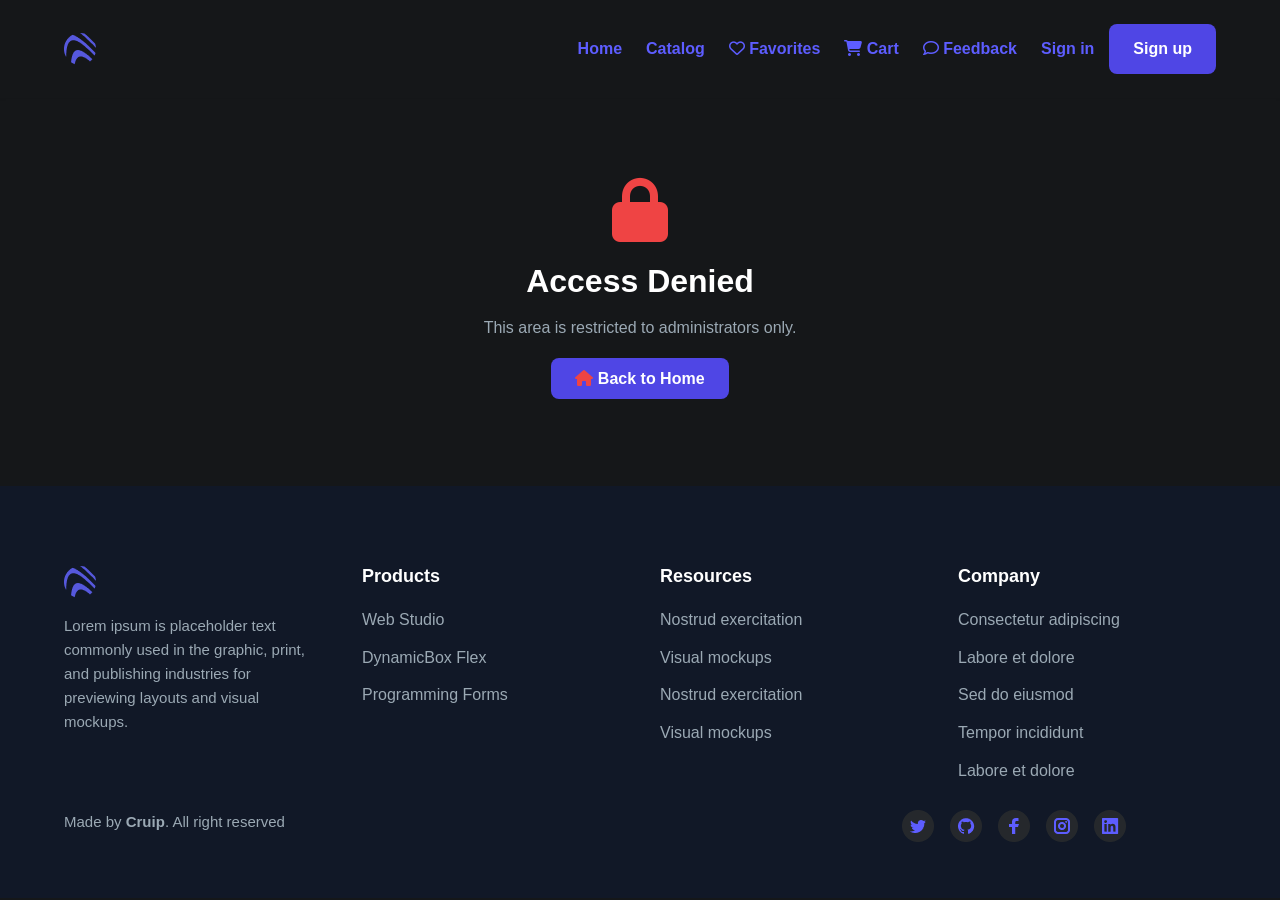
==== pages/admin.html @ a9281e88 "feat: add auth" ====
<!DOCTYPE html>
<html lang="en">
<head>
  <meta charset="UTF-8" />
  <meta name="viewport" content="width=device-width, initial-scale=1.0"/>
  <title>Admin Panel - ServiceHub</title>
  <link rel="stylesheet" href="../styles/global.css">
  <link rel="stylesheet" href="../styles/header.css">
  <link rel="stylesheet" href="../styles/footer.css">
  <link rel="stylesheet" href="../styles/admin.css">
  <link rel="stylesheet" href="https://cdnjs.cloudflare.com/ajax/libs/font-awesome/6.4.0/css/all.min.css">
</head>
<body>
  <header class="header">
    <div class="container header-container">
      <a href="./home.html" class="logo">
        <img src="../assets/Logo.png" alt="ServiceHub Logo">
      </a>
      <nav class="nav">
        <a href="./home.html" class="nav-link">Home</a>
        <a href="./catalog.html" class="nav-link">Catalog</a>
        <a href="./favorites.html" class="nav-link">
          <i class="far fa-heart"></i> Favorites
          <span id="favoritesCount" class="badge">0</span>
        </a>
        <a href="./cart.html" class="nav-link">
          <i class="fas fa-shopping-cart"></i> Cart
          <span id="cartCount" class="badge">0</span>
        </a>
        <a href="./feedback.html" class="nav-link">
          <i class="far fa-comment"></i> Feedback
        </a>
        <div class="auth-buttons" id="authButtons">
        </div>
      </nav>
    </div>
  </header>

  <main class="container">
    <div id="adminAccessDenied" class="access-denied" style="display: none;">
      <i class="fas fa-lock fa-4x"></i>
      <h2>Access Denied</h2>
      <p>This area is restricted to administrators only.</p>
      <a href="./home.html" class="btn btn-primary">
        <i class="fas fa-home"></i> Back to Home
      </a>
    </div>

    <div id="adminPanel" style="display: none;">
      <section class="admin-section">
        <div class="admin-header">
          <h1><i class="fas fa-cogs"></i> Admin Dashboard</h1>
          <p class="subtitle">Manage services, feedback, and orders</p>
          <div class="admin-stats">
            <div class="stat-card">
              <div class="stat-icon total-services">
                <i class="fas fa-box"></i>
              </div>
              <div class="stat-info">
                <span class="stat-value" id="totalServices">0</span>
                <span class="stat-label">Total Services</span>
              </div>
            </div>
            <div class="stat-card">
              <div class="stat-icon total-orders">
                <i class="fas fa-shopping-cart"></i>
              </div>
              <div class="stat-info">
                <span class="stat-value" id="totalOrders">0</span>
                <span class="stat-label">Total Orders</span>
              </div>
            </div>
            <div class="stat-card">
              <div class="stat-icon total-feedback">
                <i class="fas fa-comments"></i>
              </div>
              <div class="stat-info">
                <span class="stat-value" id="totalFeedback">0</span>
                <span class="stat-label">Total Reviews</span>
              </div>
            </div>
            <div class="stat-card">
              <div class="stat-icon total-users">
                <i class="fas fa-users"></i>
              </div>
              <div class="stat-info">
                <span class="stat-value" id="totalUsers">0</span>
                <span class="stat-label">Total Users</span>
              </div>
            </div>
          </div>
        </div>

        <div class="admin-tabs">
          <button class="tab-btn active" data-tab="services">
            <i class="fas fa-box"></i> Services
          </button>
          <button class="tab-btn" data-tab="feedback">
            <i class="fas fa-comments"></i> Feedback
          </button>
          <button class="tab-btn" data-tab="orders">
            <i class="fas fa-shopping-cart"></i> Orders
          </button>
          <button class="tab-btn" data-tab="users">
            <i class="fas fa-users"></i> Users
          </button>
        </div>

        <div class="tab-content active" id="servicesTab">
          <div class="tab-header">
            <h2><i class="fas fa-box"></i> Services Management</h2>
            <button class="btn btn-primary" id="addServiceBtn">
              <i class="fas fa-plus"></i> Add New Service
            </button>
          </div>

          <div class="services-controls">
            <div class="search-container">
              <i class="fas fa-search search-icon"></i>
              <input 
                type="text" 
                id="searchServices" 
                class="search-input" 
                placeholder="Search services..."
              >
            </div>
          </div>

          <div class="services-list" id="servicesList">
            <div class="loading-spinner">
              <i class="fas fa-spinner fa-spin"></i>
              <p>Loading services...</p>
            </div>
          </div>
        </div>

        <div class="tab-content" id="feedbackTab">
          <div class="tab-header">
            <h2><i class="fas fa-comments"></i> Feedback Management</h2>
            <div class="feedback-filters">
              <select id="filterFeedbackService" class="filter-select">
                <option value="all">All Services</option>
              </select>
              <select id="filterFeedbackRating" class="filter-select">
                <option value="all">All Ratings</option>
                <option value="5">5 Stars</option>
                <option value="4">4 Stars</option>
                <option value="3">3 Stars</option>
                <option value="2">2 Stars</option>
                <option value="1">1 Star</option>
              </select>
            </div>
          </div>

          <div class="feedback-list-admin" id="feedbackListAdmin">
            <div class="loading-spinner">
              <i class="fas fa-spinner fa-spin"></i>
              <p>Loading feedback...</p>
            </div>
          </div>
        </div>

        <div class="tab-content" id="ordersTab">
          <div class="tab-header">
            <h2><i class="fas fa-shopping-cart"></i> Orders Management</h2>
            <div class="orders-filters">
              <select id="filterOrderStatus" class="filter-select">
                <option value="all">All Statuses</option>
                <option value="pending">Pending</option>
                <option value="processing">Processing</option>
                <option value="completed">Completed</option>
                <option value="cancelled">Cancelled</option>
              </select>
              <input 
                type="date" 
                id="filterOrderDate" 
                class="filter-select"
                placeholder="Filter by date"
              >
            </div>
          </div>

          <div class="orders-list" id="ordersList">
            <div class="loading-spinner">
              <i class="fas fa-spinner fa-spin"></i>
              <p>Loading orders...</p>
            </div>
          </div>
        </div>

        <div class="tab-content" id="usersTab">
          <div class="tab-header">
            <h2><i class="fas fa-users"></i> Users Management</h2>
            <div class="users-filters">
              <select id="filterUserRole" class="filter-select">
                <option value="all">All Roles</option>
                <option value="admin">Administrators</option>
                <option value="user">Regular Users</option>
              </select>
            </div>
          </div>

          <div class="users-list" id="usersList">
            <div class="loading-spinner">
              <i class="fas fa-spinner fa-spin"></i>
              <p>Loading users...</p>
            </div>
          </div>
        </div>
      </section>

      <div id="serviceModal" class="modal">
        <div class="modal-content">
          <div class="modal-header">
            <h2 id="modalTitle">
              <i class="fas fa-box"></i> Add New Service
            </h2>
            <button class="close-modal">&times;</button>
          </div>
          <div class="modal-body">
            <form id="serviceForm" class="service-form">
              <input type="hidden" id="serviceId">
              
              <div class="form-row">
                <div class="form-group">
                  <label for="serviceName">
                    <i class="fas fa-tag"></i> Service Name
                    <span class="required">*</span>
                  </label>
                  <input 
                    type="text" 
                    id="serviceName" 
                    name="serviceName" 
                    placeholder="Web Design"
                    required
                  >
                  <div class="error-message" id="serviceNameError"></div>
                </div>

                <div class="form-group">
                  <label for="serviceCategory">
                    <i class="fas fa-folder"></i> Category
                    <span class="required">*</span>
                  </label>
                  <select id="serviceCategory" name="serviceCategory" required>
                    <option value="">Select category</option>
                    <option value="design">Design</option>
                    <option value="development">Development</option>
                    <option value="marketing">Marketing</option>
                    <option value="consulting">Consulting</option>
                    <option value="analytics">Analytics</option>
                    <option value="support">Support</option>
                    <option value="security">Security</option>
                    <option value="cloud">Cloud</option>
                    <option value="ai">AI</option>
                  </select>
                  <div class="error-message" id="serviceCategoryError"></div>
                </div>
              </div>

              <div class="form-row">
                <div class="form-group">
                  <label for="servicePrice">
                    <i class="fas fa-dollar-sign"></i> Price ($)
                    <span class="required">*</span>
                  </label>
                  <input 
                    type="number" 
                    id="servicePrice" 
                    name="servicePrice" 
                    placeholder="299"
                    min="0"
                    step="1"
                    required
                  >
                  <div class="error-message" id="servicePriceError"></div>
                </div>

                <div class="form-group">
                  <label for="serviceRating">
                    <i class="fas fa-star"></i> Rating (1-5)
                    <span class="required">*</span>
                  </label>
                  <input 
                    type="number" 
                    id="serviceRating" 
                    name="serviceRating" 
                    placeholder="4.7"
                    min="0"
                    max="5"
                    step="0.1"
                    required
                  >
                  <div class="error-message" id="serviceRatingError"></div>
                </div>
              </div>

              <div class="form-group">
                <label for="serviceDescription">
                  <i class="fas fa-align-left"></i> Description
                  <span class="required">*</span>
                </label>
                <textarea 
                  id="serviceDescription" 
                  name="serviceDescription" 
                  rows="4" 
                  placeholder="Describe the service..."
                  required
                ></textarea>
                <div class="error-message" id="serviceDescriptionError"></div>
                <div class="char-counter">
                  <span id="descriptionCounter">0</span>/500 characters
                </div>
              </div>

              <div class="form-group">
                <label for="serviceImage">
                  <i class="fas fa-image"></i> Image URL
                  <span class="required">*</span>
                </label>
                <input 
                  type="url" 
                  id="serviceImage" 
                  name="serviceImage" 
                  placeholder="../assets/solution1.png"
                  required
                >
                <div class="error-message" id="serviceImageError"></div>
                <div class="hint">
                  <i class="fas fa-info-circle"></i> Use relative path or full URL
                </div>
              </div>

              <div class="form-actions">
                <button type="submit" id="saveService" class="btn btn-primary">
                  <i class="fas fa-save"></i> Save Service
                </button>
                <button type="button" class="btn btn-secondary" id="cancelService">
                  <i class="fas fa-times"></i> Cancel
                </button>
              </div>
            </form>
          </div>
        </div>
      </div>
    </div>
  </main>

  <footer class="footer">
    <div class="container">
      <div class="footer-grid">
        <div class="footer-col">
          <div class="logo">
            <img src="../assets/Logo.png" alt="Logo" />
          </div>
          <p>Lorem ipsum is placeholder text commonly used in the graphic, print, and publishing industries for previewing layouts and visual mockups.</p>
        </div>
        <div class="footer-col">
          <h4>Products</h4>
          <ul>
            <li><a href="#">Web Studio</a></li>
            <li><a href="#">DynamicBox Flex</a></li>
            <li><a href="#">Programming Forms</a></li>
          </ul>
        </div>
        <div class="footer-col">
          <h4>Resources</h4>
          <ul>
            <li><a href="#">Nostrud exercitation</a></li>
            <li><a href="#">Visual mockups</a></li>
            <li><a href="#">Nostrud exercitation</a></li>
            <li><a href="#">Visual mockups</a></li>
          </ul>
        </div>
        <div class="footer-col">
          <h4>Company</h4>
          <ul>
            <li><a href="#">Consectetur adipiscing</a></li>
            <li><a href="#">Labore et dolore</a></li>
            <li><a href="#">Sed do eiusmod</a></li>
            <li><a href="#">Tempor incididunt</a></li>
            <li><a href="#">Labore et dolore</a></li>
          </ul>
        </div>
      </div>
    </div>
    <div class="container footer-bottom">
        <div class="footer-bottom-left">
            <p class="copyright">Made by <strong>Cruip</strong>. All right reserved</p>
        </div>
        <div class="footer-bottom-right">
          <ul>
            <li><a href="#"><img src="../assets/twitter.png" alt="twitter" /></a></li>
            <li><a href="#"><img src="../assets/git.png" alt="git" /></a></li>
            <li><a href="#"><img src="../assets/facebook.png" alt="facebook" /></a></li>
            <li><a href="#"><img src="../assets/inst.png" alt="inst" /></a></li>
            <li><a href="#"><img src="../assets/in.png" alt="in" /></a></li>
          </ul>
        </div>
    </div>
  </footer>

  <div id="notificationContainer" class="notification-container"></div>

  <script src="../scripts/auth.js"></script>
  <script src="../scripts/admin.js"></script>
  <script src="../scripts/globalCounters.js"></script>
</body>
</html>
---- styles/global.css ----
* {
  margin: 0;
  padding: 0;
  box-sizing: border-box;
}

:root {
  --color-primary: #4f46e5;
  --color-primary-light: #818cf8;
  --color-secondary: #f9fafb;
  --color-dark: #111827;
  --color-gray: #6b7280;
  --color-light: #f3f4f6;
  --color-white: #ffffff;
  --color-151719: #151719;
  --color-5D5DFF: #5D5DFF;
  --color-9BA9B4: #9BA9B4;
  --color-25282C: #25282C;
  --color-D9E3EA: #D9E3EA;
  --shadow: 0 4px 6px -1px rgba(0, 0, 0, 0.1), 0 2px 4px -1px rgba(0, 0, 0, 0.06);
  --radius: 8px;
}

body {
  font-family: 'Inter', -apple-system, BlinkMacSystemFont, 'Segoe UI', Roboto, Oxygen, sans-serif;
  line-height: 1.6;
  color: var(--color-dark);
  background-color: var(--color-151719);
}

.container {
  width: 100%;
  max-width: 1200px;
  margin: 0 auto;
  padding: 0 24px;
}

h1, h2, h3, h4 {
  font-weight: 700;
  line-height: 1.2;
}

h1 {
  font-size: 2.5rem;
}

h2 {
  font-size: 2rem;
}

h3 {
  font-size: 1.25rem;
}

p {
  margin: 0 0 16px;
  color: var(--color-9BA9B4);
}

a {
  text-decoration: none;
  color: inherit;
}

ul {
  list-style: none;
}

img {
  max-width: 100%;
  height: auto;
  display: block;
}

.btn {
  padding: 12px 24px;
  border-radius: var(--radius);
  font-weight: 600;
  cursor: pointer;
  transition: all 0.2s ease;
  border: none;
  font-size: 1rem;
}

.btn-primary {
  background-color: var(--color-primary);
  color: var(--color-white);
}

.btn-primary:hover {
  background-color: #4338ca;
}

.btn-secondary {
  background-color: transparent;
  color: var(--color-primary);
  border: 2px solid var(--color-primary);
}

.btn-secondary:hover {
  background-color: var(--color-primary-light);
  color: var(--color-white);
}

.btn-white {
  background-color: var(--color-white);
  color: var(--color-primary);
  border: 2px solid var(--color-white);
}

.btn-white:hover {
  background-color: var(--color-light);
}

.tag {
  display: inline-block;
  background-color: var(--color-light);
  color: var(--color-primary);
  padding: 4px 12px;
  border-radius: 20px;
  font-size: 0.875rem;
  font-weight: 600;
  margin-bottom: 16px;
}

.subtitle {
  max-width: 600px;
  margin: 0 auto 40px;
  text-align: center;
}

.text-center {
  text-align: center;
}

.flex {
  display: flex;
  align-items: center;
  gap: 16px;
}

@media (max-width: 768px) {
  .container {
    padding: 0 16px;
  }

  h1 {
    font-size: 1.75rem;
  }

  h2 {
    font-size: 1.5rem;
  }

  h3 {
    font-size: 1.125rem;
  }

  .subtitle {
    max-width: 100%;
    padding: 0 10px;
  }

  .text-center-sm {
    text-align: center;
  }
}
---- styles/header.css ----
.header {
  padding: 24px 0;
  position: sticky;
  top: 0;
  z-index: 100;
  box-shadow: 0 1px 3px rgba(0, 0, 0, 0.05);
}

.header-container {
  display: flex;
  justify-content: space-between;
  align-items: center;
}

.logo img {
  height: 32px;
}

.nav {
  display: flex;
  align-items: center;
  gap: 24px;
}

.nav-link {
  font-weight: 600;
  color: var(--color-5D5DFF);
  transition: color 0.2s;
}

.nav-link:hover {
  color: var(--color-primary);
}

.auth-buttons {
  display: flex;
  align-items: center;
  gap: 15px;
}

.user-menu {
  position: relative;
  display: flex;
  align-items: center;
  gap: 10px;
}

.user-greeting {
  color: var(--color-D9E3EA);
  font-weight: 500;
  cursor: pointer;
  padding: 8px 12px;
  border-radius: var(--radius);
  transition: background 0.3s ease;
}

.user-greeting:hover {
  background: rgba(255, 255, 255, 0.1);
}

.user-dropdown {
  position: absolute;
  top: 100%;
  right: 0;
  background: var(--color-25282C);
  border: 1px solid rgba(255, 255, 255, 0.1);
  border-radius: var(--radius);
  box-shadow: var(--shadow);
  min-width: 200px;
  display: none;
  z-index: 1000;
  margin-top: 10px;
}

.user-menu:hover .user-dropdown {
  display: block;
  animation: fadeIn 0.2s ease;
}

@keyframes fadeIn {
  from {
    opacity: 0;
    transform: translateY(-10px);
  }
  to {
    opacity: 1;
    transform: translateY(0);
  }
}

.dropdown-item {
  display: flex;
  align-items: center;
  gap: 10px;
  padding: 12px 16px;
  color: var(--color-D9E3EA);
  text-decoration: none;
  transition: all 0.3s ease;
  border: none;
  background: none;
  width: 100%;
  text-align: left;
  cursor: pointer;
  font-family: inherit;
  font-size: 0.95rem;
}

.dropdown-item:hover {
  background: rgba(93, 93, 255, 0.1);
  color: var(--color-white);
}

.dropdown-item i {
  width: 20px;
  text-align: center;
}

.dropdown-item.logout-btn:hover {
  background: rgba(239, 68, 68, 0.1);
  color: #ef4444;
}

.auth-buttons {
  display: flex;
  align-items: center;
  gap: 15px;
}

.user-menu {
  position: relative;
}

.user-greeting {
  display: flex;
  align-items: center;
  gap: 8px;
  background: none;
  border: none;
  color: var(--color-D9E3EA);
  font-weight: 500;
  cursor: pointer;
  padding: 8px 12px;
  border-radius: var(--radius);
  transition: background 0.3s ease;
  font-family: inherit;
  font-size: 1rem;
}

.user-greeting:hover {
  background: rgba(255, 255, 255, 0.1);
}

.user-greeting i.fa-caret-down {
  font-size: 0.9rem;
  margin-left: 4px;
}

.user-dropdown {
  position: absolute;
  top: 100%;
  right: 0;
  background: var(--color-25282C);
  border: 1px solid rgba(255, 255, 255, 0.1);
  border-radius: var(--radius);
  box-shadow: var(--shadow);
  min-width: 200px;
  display: none;
  z-index: 1000;
  margin-top: 5px;
  animation: fadeIn 0.2s ease;
}

.user-dropdown.show {
  display: block;
}

@keyframes fadeIn {
  from {
    opacity: 0;
    transform: translateY(-10px);
  }
  to {
    opacity: 1;
    transform: translateY(0);
  }
}

.dropdown-item {
  display: flex;
  align-items: center;
  gap: 10px;
  padding: 12px 16px;
  color: var(--color-D9E3EA);
  text-decoration: none;
  transition: all 0.3s ease;
  border: none;
  background: none;
  width: 100%;
  text-align: left;
  cursor: pointer;
  font-family: inherit;
  font-size: 0.95rem;
  border-bottom: 1px solid rgba(255, 255, 255, 0.05);
}

.dropdown-item:last-child {
  border-bottom: none;
}

.dropdown-item:hover {
  background: rgba(93, 93, 255, 0.1);
  color: var(--color-white);
}

.dropdown-item i {
  width: 20px;
  text-align: center;
}

.dropdown-item.logout-btn:hover {
  background: rgba(239, 68, 68, 0.1);
  color: #ef4444;
}
---- styles/footer.css ----
.footer {
  padding: 80px 0 40px;
  background-color: var(--color-dark);
  color: var(--color-gray);
}

.footer-grid {
  display: grid;
  grid-template-columns: repeat(auto-fit, minmax(180px, 1fr));
  gap: 40px;
  justify-content: space-between;
}

.footer .logo {
  color: var(--color-white);
  margin-bottom: 16px;
}

.footer p,
.footer .copyright {
  color: var(--color-9BA9B4);
  margin-bottom: 24px;
  font-size: 0.9375rem;
}

.footer h4 {
  color: var(--color-white);
  margin-bottom: 20px;
  font-size: 1.125rem;
}

.footer-col ul li {
  margin-bottom: 12px;
}

.footer-col ul li a {
  color: var(--color-9BA9B4);
  transition: color 0.2s;
}

.footer-col ul li a:hover {
  color: var(--color-white);
}

.footer-bottom{
    display: flex;
    justify-content: space-between;
}

.footer-bottom-right{
    padding-right: 90px;
    padding-top: 15px;
}

.footer-bottom-left{
    padding-top: 15px;
}

.footer-bottom-right ul{
    display: flex;
    flex-direction: row;
    gap: 1rem;
}

.footer-bottom-right ul li {
  margin-bottom: 12px;
}

.footer-bottom-right ul li a {
  color: var(--color-9BA9B4);
  transition: color 0.2s;
}

.footer-bottom-right ul li a:hover {
  color: var(--color-white);
}

@media (max-width: 768px) {
  .hero-buttons {
    flex-direction: column;
    align-items: center;
  }

  .newsletter-form {
    flex-direction: column;
  }

  .solution-item {
    flex-direction: column;
  }
  
  .footer-bottom{
    flex-direction: column;
  }
}
---- styles/admin.css ----
.access-denied {
  text-align: center;
  padding: 80px 20px;
  max-width: 500px;
  margin: 0 auto;
}

.access-denied i {
  color: #ef4444;
  margin-bottom: 20px;
}

.access-denied h2 {
  color: var(--color-white);
  margin-bottom: 15px;
}

.access-denied p {
  color: var(--color-9BA9B4);
  margin-bottom: 25px;
}

.admin-section {
  padding: 40px 0;
}

.admin-header {
  text-align: center;
  margin-bottom: 40px;
}

.admin-header h1 {
  color: var(--color-white);
  font-size: 2.5rem;
  margin-bottom: 10px;
}

.admin-header .subtitle {
  color: var(--color-9BA9B4);
  margin-bottom: 30px;
}

.admin-stats {
  display: grid;
  grid-template-columns: repeat(auto-fit, minmax(200px, 1fr));
  gap: 20px;
  margin-top: 30px;
}

.stat-card {
  background: var(--color-25282C);
  border-radius: var(--radius);
  padding: 20px;
  display: flex;
  align-items: center;
  gap: 15px;
  border: 1px solid rgba(255, 255, 255, 0.1);
  transition: transform 0.3s ease, box-shadow 0.3s ease;
}

.stat-card:hover {
  transform: translateY(-5px);
  box-shadow: 0 10px 30px rgba(0, 0, 0, 0.3);
}

.stat-icon {
  width: 60px;
  height: 60px;
  border-radius: 50%;
  display: flex;
  align-items: center;
  justify-content: center;
  font-size: 1.5rem;
}

.stat-icon.total-services {
  background: rgba(93, 93, 255, 0.1);
  color: var(--color-5D5DFF);
}

.stat-icon.total-orders {
  background: rgba(34, 197, 94, 0.1);
  color: #22c55e;
}

.stat-icon.total-feedback {
  background: rgba(245, 158, 11, 0.1);
  color: #f59e0b;
}

.stat-icon.total-users {
  background: rgba(236, 72, 153, 0.1);
  color: #ec4899;
}

.stat-info {
  flex: 1;
}

.stat-value {
  display: block;
  color: var(--color-white);
  font-size: 1.8rem;
  font-weight: 700;
  line-height: 1;
}

.stat-label {
  display: block;
  color: var(--color-9BA9B4);
  font-size: 0.9rem;
  margin-top: 5px;
}

.admin-tabs {
  display: flex;
  gap: 10px;
  margin-bottom: 30px;
  flex-wrap: wrap;
  border-bottom: 1px solid rgba(255, 255, 255, 0.1);
  padding-bottom: 10px;
}

.tab-btn {
  padding: 12px 24px;
  background: transparent;
  border: none;
  color: var(--color-9BA9B4);
  font-weight: 600;
  cursor: pointer;
  border-radius: var(--radius);
  transition: all 0.3s ease;
  display: flex;
  align-items: center;
  gap: 8px;
}

.tab-btn:hover {
  background: rgba(255, 255, 255, 0.05);
  color: var(--color-white);
}

.tab-btn.active {
  background: var(--color-5D5DFF);
  color: white;
}

.tab-content {
  display: none;
  animation: fadeIn 0.3s ease;
}

@keyframes fadeIn {
  from {
    opacity: 0;
    transform: translateY(10px);
  }
  to {
    opacity: 1;
    transform: translateY(0);
  }
}

.tab-content.active {
  display: block;
}

.tab-header {
  display: flex;
  justify-content: space-between;
  align-items: center;
  margin-bottom: 25px;
  flex-wrap: wrap;
  gap: 15px;
}

.tab-header h2 {
  color: var(--color-white);
  font-size: 1.5rem;
  margin: 0;
}

.services-controls {
  display: flex;
  gap: 15px;
  margin-bottom: 25px;
}

.search-container {
  flex: 1;
  max-width: 400px;
  position: relative;
}

.search-icon {
  position: absolute;
  left: 12px;
  top: 50%;
  transform: translateY(-50%);
  color: var(--color-9BA9B4);
}

.search-input {
  width: 100%;
  padding: 12px 12px 12px 40px;
  background: rgba(255, 255, 255, 0.05);
  border: 1px solid rgba(255, 255, 255, 0.2);
  color: var(--color-white);
  border-radius: var(--radius);
}

.services-list,
.feedback-list-admin,
.orders-list,
.users-list {
  display: grid;
  grid-template-columns: repeat(auto-fill, minmax(300px, 1fr));
  gap: 20px;
}

.admin-card {
  background: var(--color-25282C);
  border-radius: var(--radius);
  padding: 20px;
  border: 1px solid rgba(255, 255, 255, 0.1);
  transition: all 0.3s ease;
}

.admin-card:hover {
  transform: translateY(-3px);
  box-shadow: 0 10px 25px rgba(0, 0, 0, 0.2);
}

.card-header {
  display: flex;
  justify-content: space-between;
  align-items: flex-start;
  margin-bottom: 15px;
}

.card-title {
  color: var(--color-white);
  font-size: 1.1rem;
  font-weight: 600;
  margin: 0;
  flex: 1;
}

.card-actions {
  display: flex;
  gap: 8px;
}

.action-btn {
  background: none;
  border: none;
  color: var(--color-9BA9B4);
  cursor: pointer;
  padding: 6px;
  border-radius: 4px;
  transition: all 0.3s ease;
  display: flex;
  align-items: center;
  justify-content: center;
}

.action-btn:hover {
  background: rgba(255, 255, 255, 0.1);
}

.action-btn.edit:hover {
  color: #22c55e;
}

.action-btn.delete:hover {
  color: #ef4444;
}

.card-content {
  color: var(--color-D9E3EA);
  font-size: 0.95rem;
  line-height: 1.5;
  margin-bottom: 15px;
}

.card-meta {
  display: flex;
  justify-content: space-between;
  color: var(--color-9BA9B4);
  font-size: 0.85rem;
  padding-top: 15px;
  border-top: 1px solid rgba(255, 255, 255, 0.05);
}

.feedback-filters,
.orders-filters,
.users-filters {
  display: flex;
  gap: 15px;
  flex-wrap: wrap;
}

.service-form {
  display: flex;
  flex-direction: column;
  gap: 20px;
}

.service-form .form-row {
  display: grid;
  grid-template-columns: 1fr 1fr;
  gap: 15px;
}

@media (max-width: 768px) {
  .admin-section {
    padding: 30px 0;
  }

  .admin-header h1 {
    font-size: 2rem;
  }

  .admin-stats {
    grid-template-columns: 1fr 1fr;
  }

  .stat-card {
    flex-direction: column;
    text-align: center;
    padding: 15px;
  }

  .stat-icon {
    width: 50px;
    height: 50px;
    font-size: 1.2rem;
  }

  .tab-btn {
    padding: 10px 15px;
    font-size: 0.9rem;
  }

  .tab-header {
    flex-direction: column;
    align-items: stretch;
  }

  .services-controls {
    flex-direction: column;
  }

  .search-container {
    max-width: 100%;
  }

  .services-list,
  .feedback-list-admin,
  .orders-list,
  .users-list {
    grid-template-columns: 1fr;
  }

  .service-form .form-row {
    grid-template-columns: 1fr;
  }

  .feedback-filters,
  .orders-filters,
  .users-filters {
    flex-direction: column;
  }

  .filter-select {
    width: 100%;
  }
}

@media (max-width: 480px) {
  .admin-stats {
    grid-template-columns: 1fr;
  }

  .tab-btn {
    padding: 8px 12px;
    font-size: 0.85rem;
  }

  .stat-value {
    font-size: 1.5rem;
  }
}
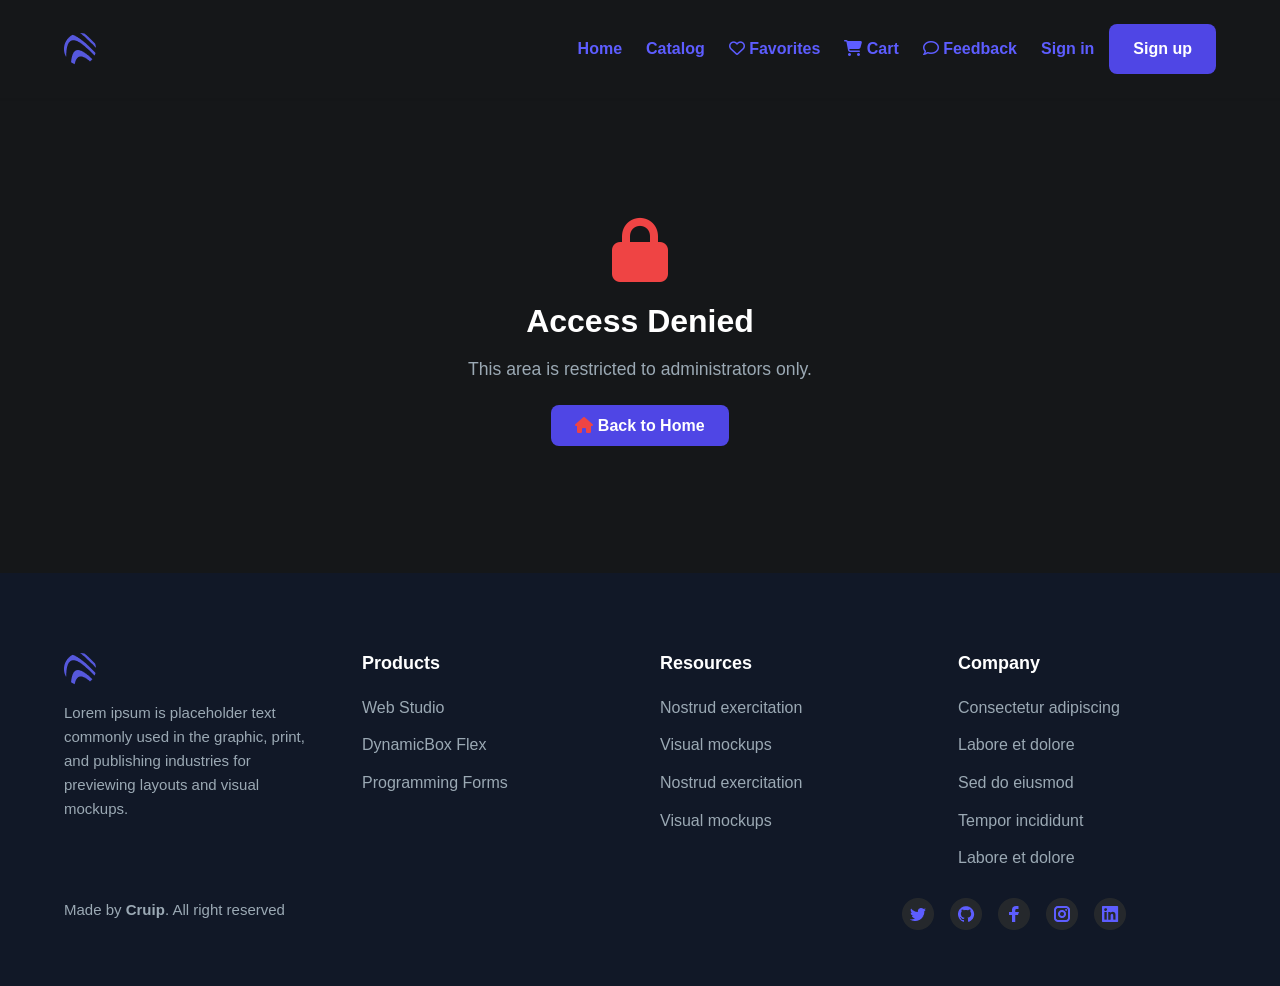
==== commit f869011f: "feat: add admin-panel" ====
--- a/pages/admin.html
+++ b/pages/admin.html
@@ -50,7 +50,8 @@
       <section class="admin-section">
         <div class="admin-header">
           <h1><i class="fas fa-cogs"></i> Admin Dashboard</h1>
-          <p class="subtitle">Manage services, feedback, and orders</p>
+          <p class="subtitle">Manage services, feedback, orders, and users</p>
+          
           <div class="admin-stats">
             <div class="stat-card">
               <div class="stat-icon total-services">
@@ -127,10 +128,6 @@
           </div>
 
           <div class="services-list" id="servicesList">
-            <div class="loading-spinner">
-              <i class="fas fa-spinner fa-spin"></i>
-              <p>Loading services...</p>
-            </div>
           </div>
         </div>
 
@@ -138,53 +135,41 @@
           <div class="tab-header">
             <h2><i class="fas fa-comments"></i> Feedback Management</h2>
             <div class="feedback-filters">
-              <select id="filterFeedbackService" class="filter-select">
-                <option value="all">All Services</option>
-              </select>
-              <select id="filterFeedbackRating" class="filter-select">
-                <option value="all">All Ratings</option>
-                <option value="5">5 Stars</option>
-                <option value="4">4 Stars</option>
-                <option value="3">3 Stars</option>
-                <option value="2">2 Stars</option>
-                <option value="1">1 Star</option>
-              </select>
+              <div class="filter-group">
+                <label for="filterFeedbackService">Filter by Service:</label>
+                <select id="filterFeedbackService" class="filter-select">
+                  <option value="all">All Services</option>
+                </select>
+              </div>
+              <div class="filter-group">
+                <label for="filterFeedbackUser">Filter by User:</label>
+                <select id="filterFeedbackUser" class="filter-select">
+                  <option value="all">All Users</option>
+                </select>
+              </div>
+              <div class="filter-group">
+                <label for="filterFeedbackRating">Filter by Rating:</label>
+                <select id="filterFeedbackRating" class="filter-select">
+                  <option value="all">All Ratings</option>
+                  <option value="5">5 Stars</option>
+                  <option value="4">4 Stars</option>
+                  <option value="3">3 Stars</option>
+                  <option value="2">2 Stars</option>
+                  <option value="1">1 Star</option>
+                </select>
+              </div>
             </div>
           </div>
 
           <div class="feedback-list-admin" id="feedbackListAdmin">
-            <div class="loading-spinner">
-              <i class="fas fa-spinner fa-spin"></i>
-              <p>Loading feedback...</p>
-            </div>
           </div>
         </div>
 
         <div class="tab-content" id="ordersTab">
           <div class="tab-header">
             <h2><i class="fas fa-shopping-cart"></i> Orders Management</h2>
-            <div class="orders-filters">
-              <select id="filterOrderStatus" class="filter-select">
-                <option value="all">All Statuses</option>
-                <option value="pending">Pending</option>
-                <option value="processing">Processing</option>
-                <option value="completed">Completed</option>
-                <option value="cancelled">Cancelled</option>
-              </select>
-              <input 
-                type="date" 
-                id="filterOrderDate" 
-                class="filter-select"
-                placeholder="Filter by date"
-              >
-            </div>
-          </div>
-
+          </div>
           <div class="orders-list" id="ordersList">
-            <div class="loading-spinner">
-              <i class="fas fa-spinner fa-spin"></i>
-              <p>Loading orders...</p>
-            </div>
           </div>
         </div>
 
@@ -201,10 +186,6 @@
           </div>
 
           <div class="users-list" id="usersList">
-            <div class="loading-spinner">
-              <i class="fas fa-spinner fa-spin"></i>
-              <p>Loading users...</p>
-            </div>
           </div>
         </div>
       </section>
@@ -305,6 +286,7 @@
                   name="serviceDescription" 
                   rows="4" 
                   placeholder="Describe the service..."
+                  maxlength="500"
                   required
                 ></textarea>
                 <div class="error-message" id="serviceDescriptionError"></div>
@@ -332,7 +314,7 @@
               </div>
 
               <div class="form-actions">
-                <button type="submit" id="saveService" class="btn btn-primary">
+                <button type="submit" id="saveService" class="btn btn-primary" disabled>
                   <i class="fas fa-save"></i> Save Service
                 </button>
                 <button type="button" class="btn btn-secondary" id="cancelService">
@@ -340,6 +322,18 @@
                 </button>
               </div>
             </form>
+          </div>
+        </div>
+      </div>
+
+      <div id="viewFeedbackModal" class="modal">
+        <div class="modal-content">
+          <div class="modal-header">
+            <h2><i class="fas fa-comments"></i> Feedback Details</h2>
+            <button class="close-modal">&times;</button>
+          </div>
+          <div class="modal-body">
+            <div id="feedbackDetails"></div>
           </div>
         </div>
       </div>
--- a/styles/admin.css
+++ b/styles/admin.css
@@ -2,7 +2,7 @@
   text-align: center;
   padding: 80px 20px;
   max-width: 500px;
-  margin: 0 auto;
+  margin: 40px auto;
 }
 
 .access-denied i {
@@ -13,19 +13,20 @@
 .access-denied h2 {
   color: var(--color-white);
   margin-bottom: 15px;
+  font-size: 2rem;
 }
 
 .access-denied p {
   color: var(--color-9BA9B4);
-  margin-bottom: 25px;
+  margin-bottom: 30px;
+  font-size: 1.1rem;
 }
 
 .admin-section {
-  padding: 40px 0;
+  padding: 30px 0;
 }
 
 .admin-header {
-  text-align: center;
   margin-bottom: 40px;
 }
 
@@ -37,12 +38,13 @@
 
 .admin-header .subtitle {
   color: var(--color-9BA9B4);
+  font-size: 1.1rem;
   margin-bottom: 30px;
 }
 
 .admin-stats {
   display: grid;
-  grid-template-columns: repeat(auto-fit, minmax(200px, 1fr));
+  grid-template-columns: repeat(auto-fit, minmax(220px, 1fr));
   gap: 20px;
   margin-top: 30px;
 }
@@ -50,27 +52,28 @@
 .stat-card {
   background: var(--color-25282C);
   border-radius: var(--radius);
-  padding: 20px;
-  display: flex;
-  align-items: center;
-  gap: 15px;
+  padding: 25px;
+  display: flex;
+  align-items: center;
+  gap: 20px;
   border: 1px solid rgba(255, 255, 255, 0.1);
-  transition: transform 0.3s ease, box-shadow 0.3s ease;
+  transition: all 0.3s ease;
 }
 
 .stat-card:hover {
   transform: translateY(-5px);
   box-shadow: 0 10px 30px rgba(0, 0, 0, 0.3);
+  border-color: rgba(93, 93, 255, 0.3);
 }
 
 .stat-icon {
-  width: 60px;
-  height: 60px;
+  width: 70px;
+  height: 70px;
   border-radius: 50%;
   display: flex;
   align-items: center;
   justify-content: center;
-  font-size: 1.5rem;
+  font-size: 1.8rem;
 }
 
 .stat-icon.total-services {
@@ -100,16 +103,16 @@
 .stat-value {
   display: block;
   color: var(--color-white);
-  font-size: 1.8rem;
+  font-size: 2.2rem;
   font-weight: 700;
   line-height: 1;
+  margin-bottom: 5px;
 }
 
 .stat-label {
   display: block;
   color: var(--color-9BA9B4);
-  font-size: 0.9rem;
-  margin-top: 5px;
+  font-size: 0.95rem;
 }
 
 .admin-tabs {
@@ -117,8 +120,8 @@
   gap: 10px;
   margin-bottom: 30px;
   flex-wrap: wrap;
-  border-bottom: 1px solid rgba(255, 255, 255, 0.1);
-  padding-bottom: 10px;
+  border-bottom: 2px solid rgba(255, 255, 255, 0.1);
+  padding-bottom: 5px;
 }
 
 .tab-btn {
@@ -127,12 +130,14 @@
   border: none;
   color: var(--color-9BA9B4);
   font-weight: 600;
+  font-size: 1rem;
   cursor: pointer;
-  border-radius: var(--radius);
+  border-radius: var(--radius) var(--radius) 0 0;
   transition: all 0.3s ease;
   display: flex;
   align-items: center;
   gap: 8px;
+  position: relative;
 }
 
 .tab-btn:hover {
@@ -145,22 +150,21 @@
   color: white;
 }
 
+.tab-btn.active::after {
+  content: '';
+  position: absolute;
+  bottom: -7px;
+  left: 0;
+  right: 0;
+  height: 3px;
+  background: var(--color-5D5DFF);
+}
+
 .tab-content {
   display: none;
   animation: fadeIn 0.3s ease;
 }
 
-@keyframes fadeIn {
-  from {
-    opacity: 0;
-    transform: translateY(10px);
-  }
-  to {
-    opacity: 1;
-    transform: translateY(0);
-  }
-}
-
 .tab-content.active {
   display: block;
 }
@@ -169,15 +173,18 @@
   display: flex;
   justify-content: space-between;
   align-items: center;
-  margin-bottom: 25px;
+  margin-bottom: 30px;
   flex-wrap: wrap;
-  gap: 15px;
+  gap: 20px;
 }
 
 .tab-header h2 {
   color: var(--color-white);
-  font-size: 1.5rem;
+  font-size: 1.8rem;
   margin: 0;
+  display: flex;
+  align-items: center;
+  gap: 10px;
 }
 
 .services-controls {
@@ -194,19 +201,66 @@
 
 .search-icon {
   position: absolute;
-  left: 12px;
+  left: 15px;
   top: 50%;
   transform: translateY(-50%);
   color: var(--color-9BA9B4);
+  z-index: 1;
 }
 
 .search-input {
   width: 100%;
-  padding: 12px 12px 12px 40px;
+  padding: 12px 15px 12px 45px;
   background: rgba(255, 255, 255, 0.05);
-  border: 1px solid rgba(255, 255, 255, 0.2);
+  border: 2px solid rgba(255, 255, 255, 0.1);
   color: var(--color-white);
   border-radius: var(--radius);
+  font-size: 1rem;
+  transition: border-color 0.3s ease;
+}
+
+.search-input:focus {
+  outline: none;
+  border-color: var(--color-5D5DFF);
+}
+
+.filter-group {
+  display: flex;
+  flex-direction: column;
+  gap: 8px;
+}
+
+.filter-group label {
+  color: var(--color-9BA9B4);
+  font-size: 0.9rem;
+  font-weight: 500;
+}
+
+.filter-select {
+  padding: 10px 15px;
+  background: rgba(255, 255, 255, 0.05);
+  border: 2px solid rgba(255, 255, 255, 0.1);
+  color: var(--color-white);
+  border-radius: var(--radius);
+  font-size: 0.95rem;
+  min-width: 200px;
+  transition: border-color 0.3s ease;
+}
+
+.filter-select:focus {
+  outline: none;
+  border-color: var(--color-5D5DFF);
+}
+
+.feedback-filters {
+  display: flex;
+  gap: 20px;
+  flex-wrap: wrap;
+}
+
+.users-filters {
+  display: flex;
+  gap: 15px;
 }
 
 .services-list,
@@ -214,41 +268,48 @@
 .orders-list,
 .users-list {
   display: grid;
-  grid-template-columns: repeat(auto-fill, minmax(300px, 1fr));
-  gap: 20px;
+  grid-template-columns: repeat(auto-fill, minmax(350px, 1fr));
+  gap: 25px;
 }
 
 .admin-card {
   background: var(--color-25282C);
   border-radius: var(--radius);
-  padding: 20px;
-  border: 1px solid rgba(255, 255, 255, 0.1);
+  padding: 25px;
+  border: 2px solid rgba(255, 255, 255, 0.1);
   transition: all 0.3s ease;
+  display: flex;
+  flex-direction: column;
 }
 
 .admin-card:hover {
-  transform: translateY(-3px);
-  box-shadow: 0 10px 25px rgba(0, 0, 0, 0.2);
+  transform: translateY(-5px);
+  box-shadow: 0 15px 35px rgba(0, 0, 0, 0.3);
+  border-color: var(--color-5D5DFF);
 }
 
 .card-header {
   display: flex;
   justify-content: space-between;
   align-items: flex-start;
-  margin-bottom: 15px;
+  margin-bottom: 20px;
+  padding-bottom: 15px;
+  border-bottom: 1px solid rgba(255, 255, 255, 0.1);
 }
 
 .card-title {
   color: var(--color-white);
-  font-size: 1.1rem;
+  font-size: 1.3rem;
   font-weight: 600;
   margin: 0;
   flex: 1;
+  line-height: 1.4;
 }
 
 .card-actions {
   display: flex;
-  gap: 8px;
+  gap: 10px;
+  align-items: center;
 }
 
 .action-btn {
@@ -256,65 +317,449 @@
   border: none;
   color: var(--color-9BA9B4);
   cursor: pointer;
-  padding: 6px;
-  border-radius: 4px;
+  padding: 8px;
+  border-radius: 6px;
   transition: all 0.3s ease;
   display: flex;
   align-items: center;
   justify-content: center;
+  font-size: 1rem;
+  width: 36px;
+  height: 36px;
 }
 
 .action-btn:hover {
   background: rgba(255, 255, 255, 0.1);
+  color: var(--color-white);
 }
 
 .action-btn.edit:hover {
+  background: rgba(34, 197, 94, 0.1);
   color: #22c55e;
 }
 
 .action-btn.delete:hover {
+  background: rgba(239, 68, 68, 0.1);
   color: #ef4444;
+}
+
+.action-btn.view-feedback:hover {
+  background: rgba(245, 158, 11, 0.1);
+  color: #f59e0b;
 }
 
 .card-content {
   color: var(--color-D9E3EA);
-  font-size: 0.95rem;
-  line-height: 1.5;
-  margin-bottom: 15px;
-}
-
-.card-meta {
+  font-size: 1rem;
+  line-height: 1.6;
+  margin-bottom: 20px;
+  flex: 1;
+}
+
+.card-footer {
   display: flex;
   justify-content: space-between;
-  color: var(--color-9BA9B4);
-  font-size: 0.85rem;
+  align-items: center;
   padding-top: 15px;
   border-top: 1px solid rgba(255, 255, 255, 0.05);
-}
-
-.feedback-filters,
-.orders-filters,
-.users-filters {
+  color: var(--color-9BA9B4);
+  font-size: 0.9rem;
+}
+
+.service-meta {
   display: flex;
   gap: 15px;
+  margin-top: 15px;
   flex-wrap: wrap;
 }
 
+.service-meta .badge {
+  background: rgba(93, 93, 255, 0.1);
+  color: var(--color-5D5DFF);
+  padding: 5px 10px;
+  border-radius: 20px;
+  font-size: 0.85rem;
+  font-weight: 500;
+}
+
+.service-meta span {
+  display: flex;
+  align-items: center;
+  gap: 5px;
+  color: var(--color-9BA9B4);
+}
+
+.feedback-meta {
+  display: flex;
+  gap: 15px;
+  margin-bottom: 15px;
+  flex-wrap: wrap;
+  font-size: 0.9rem;
+}
+
+.feedback-text {
+  background: rgba(255, 255, 255, 0.03);
+  padding: 15px;
+  border-radius: var(--radius);
+  margin: 15px 0;
+  line-height: 1.5;
+  border-left: 3px solid var(--color-5D5DFF);
+  overflow-wrap: break-word; 
+  word-break: break-word; 
+  max-width: 100%; 
+  box-sizing: border-box; 
+}
+
+.rating {
+  color: #f59e0b;
+  font-size: 1rem;
+}
+
+.user-role,
+.order-status {
+  padding: 5px 12px;
+  border-radius: 20px;
+  font-size: 0.85rem;
+  font-weight: 600;
+  text-transform: capitalize;
+}
+
+.user-role.admin {
+  background: rgba(239, 68, 68, 0.1);
+  color: #ef4444;
+}
+
+.user-role.user {
+  background: rgba(34, 197, 94, 0.1);
+  color: #22c55e;
+}
+
+.order-status.pending {
+  background: rgba(245, 158, 11, 0.1);
+  color: #f59e0b;
+}
+
+.order-status.processing {
+  background: rgba(93, 93, 255, 0.1);
+  color: var(--color-5D5DFF);
+}
+
+.order-status.completed {
+  background: rgba(34, 197, 94, 0.1);
+  color: #22c55e;
+}
+
+.order-status.cancelled {
+  background: rgba(239, 68, 68, 0.1);
+  color: #ef4444;
+}
+
+.user-stats {
+  display: flex;
+  gap: 20px;
+  margin-top: 15px;
+  flex-wrap: wrap;
+}
+
+.user-stats .stat {
+  display: flex;
+  align-items: center;
+  gap: 8px;
+  color: var(--color-9BA9B4);
+  font-size: 0.9rem;
+}
+
+.modal {
+  display: none;
+  position: fixed;
+  top: 0;
+  left: 0;
+  width: 100%;
+  height: 100%;
+  background: rgba(0, 0, 0, 0.8);
+  z-index: 1000;
+  overflow-y: auto;
+}
+
+.modal.show {
+  display: flex;
+  align-items: center;
+  justify-content: center;
+  animation: fadeIn 0.3s ease;
+}
+
+.modal-content {
+  background: var(--color-1D1D1D);
+  border-radius: var(--radius);
+  width: 90%;
+  max-width: 800px;
+  max-height: 90vh;
+  overflow-y: auto;
+  border: 1px solid rgba(255, 255, 255, 0.1);
+  box-shadow: 0 20px 60px rgba(0, 0, 0, 0.5);
+}
+
+.modal-header {
+  padding: 25px 30px;
+  border-bottom: 1px solid rgba(255, 255, 255, 0.1);
+  display: flex;
+  justify-content: space-between;
+  align-items: center;
+}
+
+.modal-header h2 {
+  color: var(--color-white);
+  font-size: 1.8rem;
+  margin: 0;
+  display: flex;
+  align-items: center;
+  gap: 10px;
+}
+
+.close-modal {
+  background: none;
+  border: none;
+  color: var(--color-9BA9B4);
+  font-size: 2rem;
+  cursor: pointer;
+  line-height: 1;
+  padding: 0;
+  width: 40px;
+  height: 40px;
+  display: flex;
+  align-items: center;
+  justify-content: center;
+  border-radius: 50%;
+  transition: all 0.3s ease;
+}
+
+.close-modal:hover {
+  background: rgba(255, 255, 255, 0.1);
+  color: var(--color-white);
+}
+
+.modal-body {
+  padding: 30px;
+}
+
 .service-form {
   display: flex;
   flex-direction: column;
-  gap: 20px;
-}
-
-.service-form .form-row {
+  gap: 25px;
+}
+
+.form-row {
   display: grid;
   grid-template-columns: 1fr 1fr;
+  gap: 20px;
+}
+
+.form-group {
+  display: flex;
+  flex-direction: column;
+  gap: 10px;
+}
+
+.form-group label {
+  color: var(--color-white);
+  font-weight: 500;
+  display: flex;
+  align-items: center;
+  gap: 8px;
+}
+
+.form-group label .required {
+  color: #ef4444;
+}
+
+.form-group input,
+.form-group select,
+.form-group textarea {
+  padding: 12px 15px;
+  background: rgba(255, 255, 255, 0.05);
+  border: 2px solid rgba(255, 255, 255, 0.1);
+  color: var(--color-white);
+  border-radius: var(--radius);
+  font-size: 1rem;
+  transition: all 0.3s ease;
+}
+
+.form-group input:focus,
+.form-group select:focus,
+.form-group textarea:focus {
+  outline: none;
+  border-color: var(--color-5D5DFF);
+  box-shadow: 0 0 0 3px rgba(93, 93, 255, 0.1);
+}
+
+.form-group input.error,
+.form-group select.error,
+.form-group textarea.error {
+  border-color: #ef4444;
+}
+
+.form-group textarea {
+  resize: vertical;
+  min-height: 120px;
+  font-family: inherit;
+}
+
+.error-message {
+  color: #ef4444;
+  font-size: 0.9rem;
+  margin-top: 5px;
+  display: none;
+}
+
+.char-counter {
+  text-align: right;
+  color: var(--color-9BA9B4);
+  font-size: 0.9rem;
+  margin-top: 5px;
+}
+
+.hint {
+  color: var(--color-9BA9B4);
+  font-size: 0.85rem;
+  margin-top: 5px;
+  display: flex;
+  align-items: center;
+  gap: 5px;
+}
+
+.form-actions {
+  display: flex;
   gap: 15px;
+  justify-content: flex-end;
+  margin-top: 20px;
+  padding-top: 20px;
+  border-top: 1px solid rgba(255, 255, 255, 0.1);
+}
+
+.no-results {
+  text-align: center;
+  padding: 60px 20px;
+  grid-column: 1 / -1;
+}
+
+.no-results i {
+  color: var(--color-9BA9B4);
+  margin-bottom: 20px;
+}
+
+.no-results h3 {
+  color: var(--color-white);
+  margin-bottom: 10px;
+}
+
+.no-results p {
+  color: var(--color-9BA9B4);
+}
+
+.badge {
+  display: inline-block;
+  padding: 4px 10px;
+  border-radius: 12px;
+  font-size: 0.8rem;
+  font-weight: 600;
+}
+
+.badge-warning {
+  background: rgba(245, 158, 11, 0.1);
+  color: #f59e0b;
+}
+
+.feedback-header {
+  margin-bottom: 30px;
+}
+
+.feedback-header h3 {
+  color: var(--color-white);
+  font-size: 1.5rem;
+  margin-bottom: 10px;
+}
+
+.feedback-header p {
+  color: var(--color-9BA9B4);
+}
+
+.feedback-item {
+  background: rgba(255, 255, 255, 0.03);
+  border-radius: var(--radius);
+  padding: 20px;
+  margin-bottom: 15px;
+  border: 1px solid rgba(255, 255, 255, 0.05);
+}
+
+.feedback-item .feedback-header {
+  display: flex;
+  justify-content: space-between;
+  align-items: center;
+  margin-bottom: 15px;
+}
+
+.user-info {
+  display: flex;
+  flex-direction: column;
+  gap: 5px;
+}
+
+.user-info strong {
+  color: var(--color-white);
+  font-size: 1.1rem;
+}
+
+.no-feedback {
+  text-align: center;
+  padding: 40px 20px;
+}
+
+.no-feedback i {
+  color: var(--color-9BA9B4);
+  margin-bottom: 20px;
+}
+
+.no-feedback h3 {
+  color: var(--color-white);
+  margin-bottom: 10px;
+}
+
+.no-feedback p {
+  color: var(--color-9BA9B4);
+}
+
+@keyframes fadeIn {
+  from {
+    opacity: 0;
+    transform: translateY(20px);
+  }
+  to {
+    opacity: 1;
+    transform: translateY(0);
+  }
+}
+
+@keyframes slideInRight {
+  from {
+    transform: translateX(100%);
+    opacity: 0;
+  }
+  to {
+    transform: translateX(0);
+    opacity: 1;
+  }
+}
+
+@keyframes slideOutRight {
+  to {
+    transform: translateX(100%);
+    opacity: 0;
+  }
 }
 
 @media (max-width: 768px) {
   .admin-section {
-    padding: 30px 0;
+    padding: 20px 0;
   }
 
   .admin-header h1 {
@@ -322,29 +767,45 @@
   }
 
   .admin-stats {
-    grid-template-columns: 1fr 1fr;
+    grid-template-columns: 1fr;
   }
 
   .stat-card {
+    padding: 20px;
+  }
+
+  .stat-icon {
+    width: 60px;
+    height: 60px;
+    font-size: 1.5rem;
+  }
+
+  .stat-value {
+    font-size: 2rem;
+  }
+
+  .admin-tabs {
     flex-direction: column;
-    text-align: center;
-    padding: 15px;
-  }
-
-  .stat-icon {
-    width: 50px;
-    height: 50px;
-    font-size: 1.2rem;
+    gap: 5px;
   }
 
   .tab-btn {
-    padding: 10px 15px;
-    font-size: 0.9rem;
+    border-radius: var(--radius);
+    text-align: left;
+    justify-content: center;
+  }
+
+  .tab-btn.active::after {
+    display: none;
   }
 
   .tab-header {
     flex-direction: column;
     align-items: stretch;
+  }
+
+  .tab-header h2 {
+    font-size: 1.5rem;
   }
 
   .services-controls {
@@ -362,32 +823,190 @@
     grid-template-columns: 1fr;
   }
 
-  .service-form .form-row {
+  .form-row {
     grid-template-columns: 1fr;
   }
 
-  .feedback-filters,
-  .orders-filters,
-  .users-filters {
+  .feedback-filters {
     flex-direction: column;
   }
 
   .filter-select {
-    width: 100%;
+    min-width: 100%;
+  }
+
+  .modal-content {
+    width: 95%;
+    margin: 20px;
+  }
+
+  .modal-header {
+    padding: 20px;
+  }
+
+  .modal-body {
+    padding: 20px;
   }
 }
 
 @media (max-width: 480px) {
-  .admin-stats {
-    grid-template-columns: 1fr;
+  .admin-header h1 {
+    font-size: 1.8rem;
   }
 
   .tab-btn {
-    padding: 8px 12px;
-    font-size: 0.85rem;
-  }
-
-  .stat-value {
-    font-size: 1.5rem;
-  }
-}+    padding: 10px 15px;
+    font-size: 0.9rem;
+  }
+
+  .card-title {
+    font-size: 1.1rem;
+  }
+
+  .service-meta {
+    flex-direction: column;
+    gap: 10px;
+  }
+}
+
+.filter-select,
+.sort-select {
+  padding: 10px 15px;
+  background: #1D1D1D !important; 
+  border: 2px solid rgba(255, 255, 255, 0.2) !important;
+  color: var(--color-white) !important;
+  border-radius: var(--radius) !important;
+  font-size: 0.95rem !important;
+  min-width: 200px;
+  transition: all 0.3s ease !important;
+  appearance: none !important;
+  -webkit-appearance: none !important;
+  -moz-appearance: none !important;
+  cursor: pointer !important;
+  background-image: url("data:image/svg+xml,%3Csvg xmlns='http://www.w3.org/2000/svg' width='16' height='16' viewBox='0 0 24 24' fill='none' stroke='%239BA9B4' stroke-width='2' stroke-linecap='round' stroke-linejoin='round'%3E%3Cpolyline points='6 9 12 15 18 9'%3E%3C/polyline%3E%3C/svg%3E") !important;
+  background-repeat: no-repeat !important;
+  background-position: right 15px center !important;
+  background-size: 16px !important;
+  padding-right: 45px !important;
+}
+
+.filter-select:focus,
+.sort-select:focus {
+  outline: none !important;
+  border-color: var(--color-5D5DFF) !important;
+  box-shadow: 0 0 0 3px rgba(93, 93, 255, 0.1) !important;
+  background-color: #252525 !important;
+}
+
+.filter-select:hover,
+.sort-select:hover {
+  background-color: #252525 !important;
+  border-color: rgba(255, 255, 255, 0.3) !important;
+}
+
+#serviceCategory {
+  background: #1D1D1D !important;
+  border: 2px solid rgba(255, 255, 255, 0.2) !important;
+  color: var(--color-white) !important;
+  padding: 12px 15px !important;
+  border-radius: var(--radius) !important;
+  font-size: 1rem !important;
+  appearance: none !important;
+  -webkit-appearance: none !important;
+  -moz-appearance: none !important;
+  cursor: pointer !important;
+  background-image: url("data:image/svg+xml,%3Csvg xmlns='http://www.w3.org/2000/svg' width='16' height='16' viewBox='0 0 24 24' fill='none' stroke='%239BA9B4' stroke-width='2' stroke-linecap='round' stroke-linejoin='round'%3E%3Cpolyline points='6 9 12 15 18 9'%3E%3C/polyline%3E%3C/svg%3E") !important;
+  background-repeat: no-repeat !important;
+  background-position: right 15px center !important;
+  background-size: 16px !important;
+  padding-right: 45px !important;
+}
+
+#serviceCategory:focus {
+  outline: none !important;
+  border-color: var(--color-5D5DFF) !important;
+  box-shadow: 0 0 0 3px rgba(93, 93, 255, 0.1) !important;
+  background-color: #252525 !important;
+}
+
+#minRatingSelect {
+  background: #1D1D1D !important;
+  border: 2px solid rgba(255, 255, 255, 0.2) !important;
+  color: var(--color-white) !important;
+  padding: 10px 15px !important;
+  border-radius: var(--radius) !important;
+  font-size: 0.95rem !important;
+  appearance: none !important;
+  -webkit-appearance: none !important;
+  -moz-appearance: none !important;
+  cursor: pointer !important;
+  background-image: url("data:image/svg+xml,%3Csvg xmlns='http://www.w3.org/2000/svg' width='16' height='16' viewBox='0 0 24 24' fill='none' stroke='%239BA9B4' stroke-width='2' stroke-linecap='round' stroke-linejoin='round'%3E%3Cpolyline points='6 9 12 15 18 9'%3E%3C/polyline%3E%3C/svg%3E") !important;
+  background-repeat: no-repeat !important;
+  background-position: right 15px center !important;
+  background-size: 16px !important;
+  padding-right: 45px !important;
+}
+
+#sortSelect,
+.items-per-page,
+.rating-select {
+  background: #1D1D1D !important;
+  border: 2px solid rgba(255, 255, 255, 0.2) !important;
+  color: var(--color-white) !important;
+  padding: 10px 15px !important;
+  border-radius: var(--radius) !important;
+  font-size: 0.95rem !important;
+  appearance: none !important;
+  -webkit-appearance: none !important;
+  -moz-appearance: none !important;
+  cursor: pointer !important;
+  background-image: url("data:image/svg+xml,%3Csvg xmlns='http://www.w3.org/2000/svg' width='16' height='16' viewBox='0 0 24 24' fill='none' stroke='%239BA9B4' stroke-width='2' stroke-linecap='round' stroke-linejoin='round'%3E%3Cpolyline points='6 9 12 15 18 9'%3E%3C/polyline%3E%3C/svg%3E") !important;
+  background-repeat: no-repeat !important;
+  background-position: right 15px center !important;
+  background-size: 16px !important;
+  padding-right: 45px !important;
+}
+
+.filter-select option,
+.sort-select option,
+#serviceCategory option,
+#minRatingSelect option,
+#sortSelect option,
+.items-per-page option,
+.rating-select option {
+  background: #1D1D1D !important;
+  color: var(--color-white) !important;
+  padding: 10px !important;
+}
+
+.filter-select:active,
+.sort-select:active,
+#serviceCategory:active,
+#minRatingSelect:active,
+#sortSelect:active,
+.items-per-page:active,
+.rating-select:active {
+  background-color: #252525 !important;
+}
+
+#filterFeedbackService,
+#filterFeedbackUser,
+#filterFeedbackRating,
+#filterOrderStatus,
+#filterUserRole {
+  background: #1D1D1D !important;
+  border: 2px solid rgba(255, 255, 255, 0.2) !important;
+  color: var(--color-white) !important;
+  padding: 10px 15px !important;
+  border-radius: var(--radius) !important;
+  font-size: 0.95rem !important;
+  appearance: none !important;
+  -webkit-appearance: none !important;
+  -moz-appearance: none !important;
+  cursor: pointer !important;
+  background-image: url("data:image/svg+xml,%3Csvg xmlns='http://www.w3.org/2000/svg' width='16' height='16' viewBox='0 0 24 24' fill='none' stroke='%239BA9B4' stroke-width='2' stroke-linecap='round' stroke-linejoin='round'%3E%3Cpolyline points='6 9 12 15 18 9'%3E%3C/polyline%3E%3C/svg%3E") !important;
+  background-repeat: no-repeat !important;
+  background-position: right 15px center !important;
+  background-size: 16px !important;
+  padding-right: 45px !important;
+}
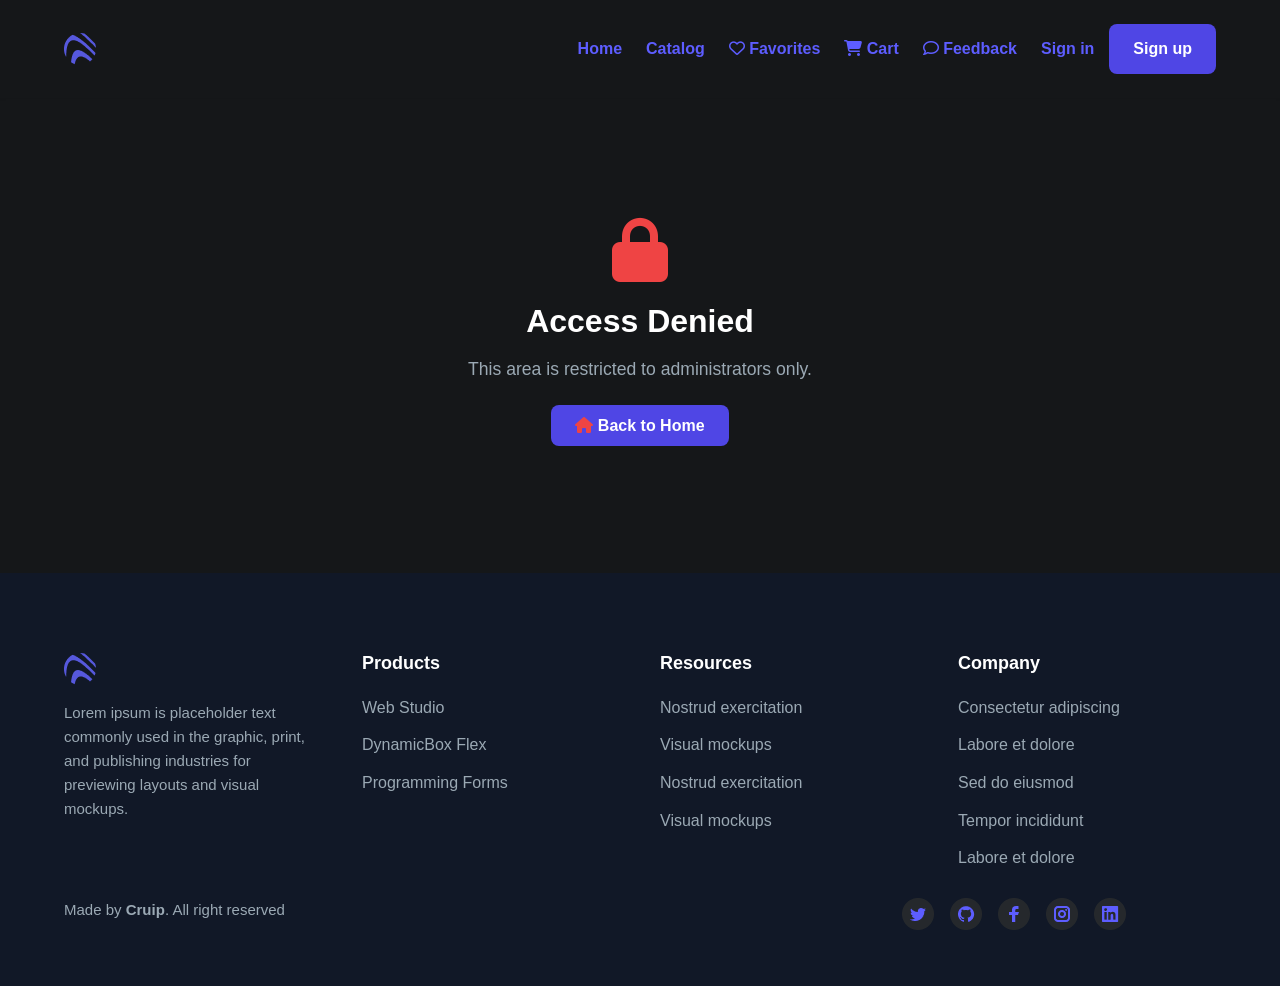
==== commit 40935067: "feat: add burger-menu, gallerey, parallax, favicon and etc" ====
--- a/pages/admin.html
+++ b/pages/admin.html
@@ -8,6 +8,7 @@
   <link rel="stylesheet" href="../styles/header.css">
   <link rel="stylesheet" href="../styles/footer.css">
   <link rel="stylesheet" href="../styles/admin.css">
+  <link rel="stylesheet" href="../styles/simple-preloader.css">
   <link rel="stylesheet" href="https://cdnjs.cloudflare.com/ajax/libs/font-awesome/6.4.0/css/all.min.css">
 </head>
 <body>
@@ -16,7 +17,14 @@
       <a href="./home.html" class="logo">
         <img src="../assets/Logo.png" alt="ServiceHub Logo">
       </a>
-      <nav class="nav">
+      
+      <button class="burger-menu-toggle" id="burgerToggle" aria-label="Toggle menu">
+        <span class="burger-line"></span>
+        <span class="burger-line"></span>
+        <span class="burger-line"></span>
+      </button>
+      
+      <nav class="nav" id="mainNav">
         <a href="./home.html" class="nav-link">Home</a>
         <a href="./catalog.html" class="nav-link">Catalog</a>
         <a href="./favorites.html" class="nav-link">
@@ -33,6 +41,8 @@
         <div class="auth-buttons" id="authButtons">
         </div>
       </nav>
+      
+      <div class="burger-overlay" id="burgerOverlay"></div>
     </div>
   </header>
 
@@ -395,8 +405,9 @@
   </footer>
 
   <div id="notificationContainer" class="notification-container"></div>
-
+  <script src="../scripts/burger-menu.js"></script>
   <script src="../scripts/auth.js"></script>
+  <script src="../scripts/simple-preloader.js"></script>
   <script src="../scripts/admin.js"></script>
   <script src="../scripts/globalCounters.js"></script>
 </body>
--- a/styles/global.css
+++ b/styles/global.css
@@ -164,4 +164,16 @@
   .text-center-sm {
     text-align: center;
   }
-}+}
+
+html, body {
+  overflow-x: hidden;
+}
+
+html.menu-open,
+body.menu-open {
+  overflow: hidden !important;
+  position: fixed;
+  width: 100%;
+  height: 100%;
+}
--- a/styles/header.css
+++ b/styles/header.css
@@ -4,6 +4,7 @@
   top: 0;
   z-index: 100;
   box-shadow: 0 1px 3px rgba(0, 0, 0, 0.05);
+  background-color: var(--color-151719);
 }
 
 .header-container {
@@ -220,4 +221,153 @@
 .dropdown-item.logout-btn:hover {
   background: rgba(239, 68, 68, 0.1);
   color: #ef4444;
+}
+
+.burger-menu-toggle {
+  display: none;
+  flex-direction: column;
+  justify-content: space-between;
+  width: 30px;
+  height: 22px;
+  background: transparent;
+  border: none;
+  cursor: pointer;
+  padding: 0;
+  z-index: 1001;
+  transition: transform 0.3s ease;
+}
+
+.burger-line {
+  display: block;
+  height: 3px;
+  width: 100%;
+  background-color: var(--color-5D5DFF);
+  border-radius: 3px;
+  transition: all 0.3s ease;
+}
+
+.burger-overlay {
+  display: none;
+  position: fixed;
+  top: 0;
+  left: 0;
+  width: 100%;
+  height: 100%;
+  background-color: rgba(0, 0, 0, 0.7);
+  z-index: 998;
+  opacity: 0;
+  transition: opacity 0.3s ease;
+}
+
+.burger-overlay.active {
+  display: block;
+  opacity: 1;
+}
+
+@media (max-width: 992px) {
+  .burger-menu-toggle {
+    display: flex;
+  }
+  
+  .nav {
+    position: fixed;
+    top: 0;
+    right: -100%;
+    width: 300px;
+    height: 100vh;
+    background-color: var(--color-25282C);
+    flex-direction: column;
+    justify-content: flex-start;
+    align-items: flex-start;
+    padding: 100px 30px 30px;
+    gap: 20px;
+    transition: right 0.4s cubic-bezier(0.25, 0.46, 0.45, 0.94);
+    z-index: 999;
+    box-shadow: -5px 0 15px rgba(0, 0, 0, 0.1);
+    overflow-y: auto;
+  }
+  
+  .nav.active {
+    right: 0;
+  }
+  
+  .nav-link {
+    font-size: 1.1rem;
+    padding: 12px 0;
+    width: 100%;
+    border-bottom: 1px solid rgba(255, 255, 255, 0.05);
+    position: relative;
+  }
+  
+  .nav-link:last-child {
+    border-bottom: none;
+  }
+  
+  .nav-link .badge {
+    position: absolute;
+    right: 0;
+    top: 50%;
+    transform: translateY(-50%);
+  }
+  
+  .auth-buttons {
+    width: 100%;
+    margin-top: 20px;
+    flex-direction: column;
+    gap: 10px;
+  }
+  
+  .user-menu {
+    width: 100%;
+  }
+  
+  .user-dropdown {
+    position: static;
+    width: 100%;
+    margin-top: 10px;
+    display: none;
+    animation: none;
+  }
+  
+  .user-dropdown.show {
+    display: block;
+  }
+  
+  .user-greeting {
+    justify-content: space-between;
+    width: 100%;
+  }
+  
+  .burger-menu-toggle.active {
+    transform: rotate(90deg);
+  }
+  
+  .burger-menu-toggle.active .burger-line:nth-child(1) {
+    transform: translateY(9.5px) rotate(45deg);
+  }
+  
+  .burger-menu-toggle.active .burger-line:nth-child(2) {
+    opacity: 0;
+  }
+  
+  .burger-menu-toggle.active .burger-line:nth-child(3) {
+    transform: translateY(-9.5px) rotate(-45deg);
+  }
+}
+
+@media (max-width: 576px) {
+  .nav {
+    width: 100%;
+    padding-top: 80px;
+  }
+}
+
+@media (max-width: 992px) {
+  .header {
+    position: relative;
+  }
+  
+  .header-container {
+    position: relative;
+  }
 }
--- a/styles/simple-preloader.css
+++ b/styles/simple-preloader.css
@@ -0,0 +1,82 @@
+#simple-preloader {
+  position: fixed;
+  top: 0;
+  left: 0;
+  width: 100%;
+  height: 100%;
+  background: var(--color-1D1D1D);
+  z-index: 9999;
+  display: flex;
+  justify-content: center;
+  align-items: center;
+  transition: opacity 0.5s ease, visibility 0.5s ease;
+}
+
+#simple-preloader.hidden {
+  opacity: 0;
+  visibility: hidden;
+}
+
+.loader {
+  width: 80px;
+  height: 80px;
+  position: relative;
+}
+
+.loader-inner {
+  position: absolute;
+  width: 100%;
+  height: 100%;
+  border: 4px solid transparent;
+  border-top-color: var(--color-5D5DFF);
+  border-radius: 50%;
+  animation: spin 1s linear infinite;
+}
+
+.loader-inner:nth-child(2) {
+  border-top-color: #8A2BE2;
+  animation-delay: 0.3s;
+}
+
+.loader-inner:nth-child(3) {
+  border-top-color: #22c55e;
+  animation-delay: 0.6s;
+}
+
+@keyframes spin {
+  0% {
+    transform: rotate(0deg);
+  }
+  100% {
+    transform: rotate(360deg);
+  }
+}
+
+.loading-text {
+  position: absolute;
+  bottom: 30%;
+  left: 50%;
+  transform: translateX(-50%);
+  color: var(--color-white);
+  font-size: 1.2rem;
+  font-weight: 500;
+}
+
+.loading-text::after {
+  content: '';
+  display: inline-block;
+  width: 20px;
+  animation: dots 1.5s steps(4, end) infinite;
+}
+
+@keyframes dots {
+  0%, 20% {
+    content: '.';
+  }
+  40% {
+    content: '..';
+  }
+  60%, 100% {
+    content: '...';
+  }
+}
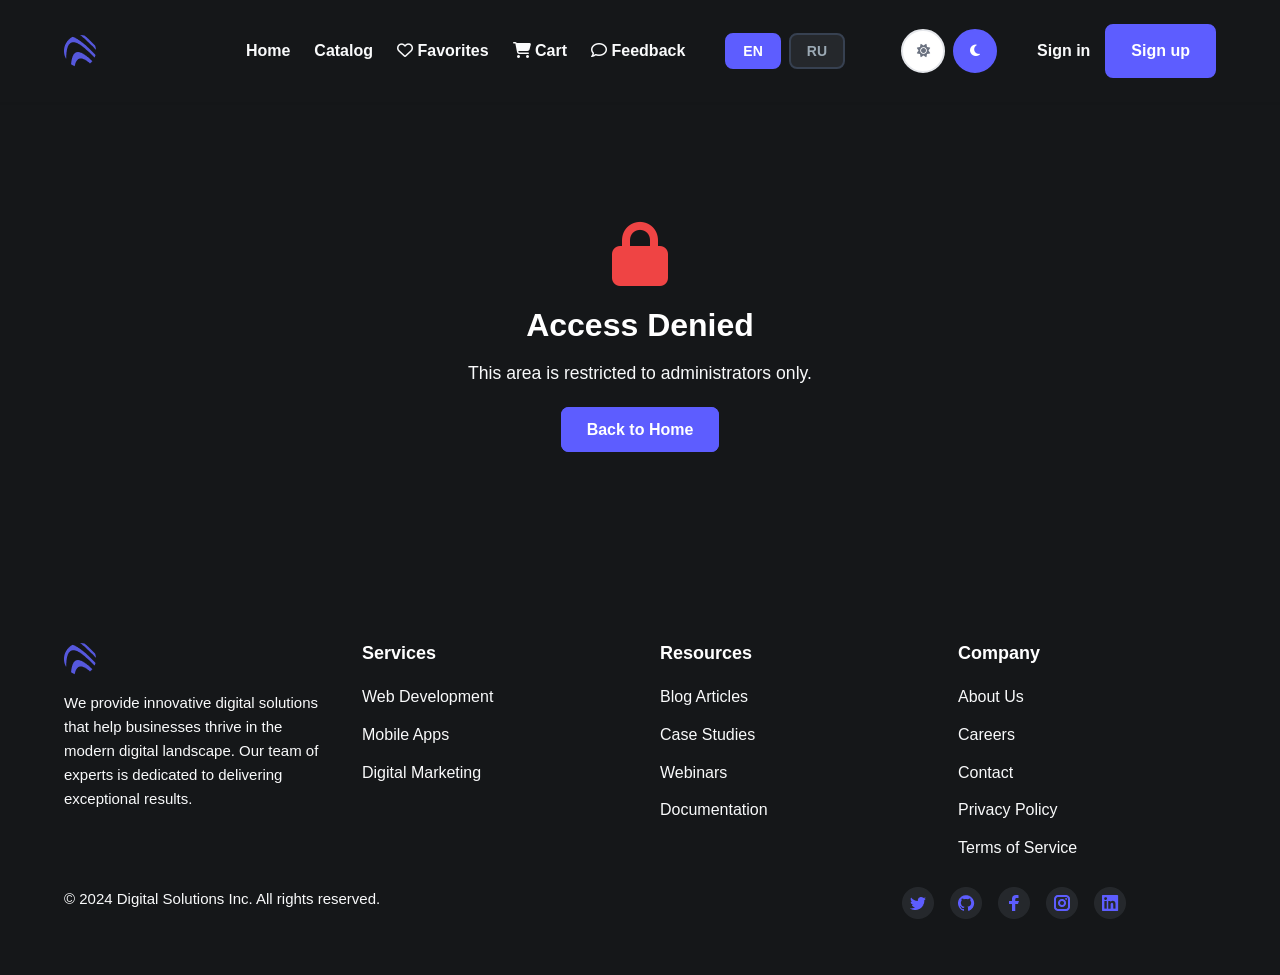
==== commit a6a92f87: "feat: add tranlsation and theme" ====
--- a/pages/admin.html
+++ b/pages/admin.html
@@ -3,12 +3,11 @@
 <head>
   <meta charset="UTF-8" />
   <meta name="viewport" content="width=device-width, initial-scale=1.0"/>
-  <title>Admin Panel - ServiceHub</title>
+  <title data-i18n="admin-title">Admin Panel - ServiceHub</title>
   <link rel="stylesheet" href="../styles/global.css">
   <link rel="stylesheet" href="../styles/header.css">
   <link rel="stylesheet" href="../styles/footer.css">
   <link rel="stylesheet" href="../styles/admin.css">
-  <link rel="stylesheet" href="../styles/simple-preloader.css">
   <link rel="stylesheet" href="https://cdnjs.cloudflare.com/ajax/libs/font-awesome/6.4.0/css/all.min.css">
 </head>
 <body>
@@ -17,50 +16,60 @@
       <a href="./home.html" class="logo">
         <img src="../assets/Logo.png" alt="ServiceHub Logo">
       </a>
-      
-      <button class="burger-menu-toggle" id="burgerToggle" aria-label="Toggle menu">
-        <span class="burger-line"></span>
-        <span class="burger-line"></span>
-        <span class="burger-line"></span>
-      </button>
-      
-      <nav class="nav" id="mainNav">
-        <a href="./home.html" class="nav-link">Home</a>
-        <a href="./catalog.html" class="nav-link">Catalog</a>
+      <nav class="nav">
+        <a href="./home.html" class="nav-link" data-i18n="home">Home</a>
+        <a href="./catalog.html" class="nav-link" data-i18n="catalog">Catalog</a>
         <a href="./favorites.html" class="nav-link">
-          <i class="far fa-heart"></i> Favorites
+          <i class="far fa-heart"></i> <span data-i18n="favorites">Favorites</span>
           <span id="favoritesCount" class="badge">0</span>
         </a>
         <a href="./cart.html" class="nav-link">
-          <i class="fas fa-shopping-cart"></i> Cart
+          <i class="fas fa-shopping-cart"></i> <span data-i18n="cart">Cart</span>
           <span id="cartCount" class="badge">0</span>
         </a>
         <a href="./feedback.html" class="nav-link">
-          <i class="far fa-comment"></i> Feedback
+          <i class="far fa-comment"></i> <span data-i18n="feedback">Feedback</span>
         </a>
+        
+        <div class="language-switcher" id="languageSwitcher">
+          <button class="lang-btn" data-lang="en" title="English">
+            <span>EN</span>
+          </button>
+          <button class="lang-btn" data-lang="ru" title="Русский">
+            <span>RU</span>
+          </button>
+        </div>
+        
+        <div class="theme-switcher" id="themeSwitcher">
+          <button class="theme-btn light-btn" data-theme="light" title="Light theme">
+            <i class="fas fa-sun"></i>
+          </button>
+          <button class="theme-btn dark-btn" data-theme="dark" title="Dark theme">
+            <i class="fas fa-moon"></i>
+          </button>
+        </div>
+        
         <div class="auth-buttons" id="authButtons">
         </div>
       </nav>
-      
-      <div class="burger-overlay" id="burgerOverlay"></div>
     </div>
   </header>
 
   <main class="container">
     <div id="adminAccessDenied" class="access-denied" style="display: none;">
       <i class="fas fa-lock fa-4x"></i>
-      <h2>Access Denied</h2>
-      <p>This area is restricted to administrators only.</p>
+      <h2 data-i18n="admin-access-denied-title">Access Denied</h2>
+      <p data-i18n="admin-access-denied-text">This area is restricted to administrators only.</p>
       <a href="./home.html" class="btn btn-primary">
-        <i class="fas fa-home"></i> Back to Home
+        <i class="fas fa-home"></i> <span data-i18n="admin-back-to-home">Back to Home</span>
       </a>
     </div>
 
     <div id="adminPanel" style="display: none;">
       <section class="admin-section">
         <div class="admin-header">
-          <h1><i class="fas fa-cogs"></i> Admin Dashboard</h1>
-          <p class="subtitle">Manage services, feedback, orders, and users</p>
+          <h1><i class="fas fa-cogs"></i> <span data-i18n="admin-header">Admin Dashboard</span></h1>
+          <p class="subtitle" data-i18n="admin-subtitle">Manage services, feedback, orders, and users</p>
           
           <div class="admin-stats">
             <div class="stat-card">
@@ -69,7 +78,7 @@
               </div>
               <div class="stat-info">
                 <span class="stat-value" id="totalServices">0</span>
-                <span class="stat-label">Total Services</span>
+                <span class="stat-label" data-i18n="admin-total-services">Total Services</span>
               </div>
             </div>
             <div class="stat-card">
@@ -78,7 +87,7 @@
               </div>
               <div class="stat-info">
                 <span class="stat-value" id="totalOrders">0</span>
-                <span class="stat-label">Total Orders</span>
+                <span class="stat-label" data-i18n="admin-total-orders">Total Orders</span>
               </div>
             </div>
             <div class="stat-card">
@@ -87,7 +96,7 @@
               </div>
               <div class="stat-info">
                 <span class="stat-value" id="totalFeedback">0</span>
-                <span class="stat-label">Total Reviews</span>
+                <span class="stat-label" data-i18n="admin-total-reviews">Total Reviews</span>
               </div>
             </div>
             <div class="stat-card">
@@ -96,7 +105,7 @@
               </div>
               <div class="stat-info">
                 <span class="stat-value" id="totalUsers">0</span>
-                <span class="stat-label">Total Users</span>
+                <span class="stat-label" data-i18n="admin-total-users">Total Users</span>
               </div>
             </div>
           </div>
@@ -104,24 +113,24 @@
 
         <div class="admin-tabs">
           <button class="tab-btn active" data-tab="services">
-            <i class="fas fa-box"></i> Services
+            <i class="fas fa-box"></i> <span data-i18n="admin-tab-services">Services</span>
           </button>
           <button class="tab-btn" data-tab="feedback">
-            <i class="fas fa-comments"></i> Feedback
+            <i class="fas fa-comments"></i> <span data-i18n="admin-tab-feedback">Feedback</span>
           </button>
           <button class="tab-btn" data-tab="orders">
-            <i class="fas fa-shopping-cart"></i> Orders
+            <i class="fas fa-shopping-cart"></i> <span data-i18n="admin-tab-orders">Orders</span>
           </button>
           <button class="tab-btn" data-tab="users">
-            <i class="fas fa-users"></i> Users
+            <i class="fas fa-users"></i> <span data-i18n="admin-tab-users">Users</span>
           </button>
         </div>
 
         <div class="tab-content active" id="servicesTab">
           <div class="tab-header">
-            <h2><i class="fas fa-box"></i> Services Management</h2>
+            <h2><i class="fas fa-box"></i> <span data-i18n="admin-services-title">Services Management</span></h2>
             <button class="btn btn-primary" id="addServiceBtn">
-              <i class="fas fa-plus"></i> Add New Service
+              <i class="fas fa-plus"></i> <span data-i18n="admin-add-service">Add New Service</span>
             </button>
           </div>
 
@@ -132,6 +141,7 @@
                 type="text" 
                 id="searchServices" 
                 class="search-input" 
+                data-i18n-placeholder="admin-search-services"
                 placeholder="Search services..."
               >
             </div>
@@ -143,29 +153,29 @@
 
         <div class="tab-content" id="feedbackTab">
           <div class="tab-header">
-            <h2><i class="fas fa-comments"></i> Feedback Management</h2>
+            <h2><i class="fas fa-comments"></i> <span data-i18n="admin-feedback-title">Feedback Management</span></h2>
             <div class="feedback-filters">
               <div class="filter-group">
-                <label for="filterFeedbackService">Filter by Service:</label>
+                <label for="filterFeedbackService" data-i18n="admin-filter-service">Filter by Service:</label>
                 <select id="filterFeedbackService" class="filter-select">
-                  <option value="all">All Services</option>
+                  <option value="all" data-i18n="admin-filter-all">All Services</option>
                 </select>
               </div>
               <div class="filter-group">
-                <label for="filterFeedbackUser">Filter by User:</label>
+                <label for="filterFeedbackUser" data-i18n="admin-filter-user">Filter by User:</label>
                 <select id="filterFeedbackUser" class="filter-select">
-                  <option value="all">All Users</option>
+                  <option value="all" data-i18n="admin-filter-all">All Users</option>
                 </select>
               </div>
               <div class="filter-group">
-                <label for="filterFeedbackRating">Filter by Rating:</label>
+                <label for="filterFeedbackRating" data-i18n="admin-filter-rating">Filter by Rating:</label>
                 <select id="filterFeedbackRating" class="filter-select">
-                  <option value="all">All Ratings</option>
-                  <option value="5">5 Stars</option>
-                  <option value="4">4 Stars</option>
-                  <option value="3">3 Stars</option>
-                  <option value="2">2 Stars</option>
-                  <option value="1">1 Star</option>
+                  <option value="all" data-i18n="admin-filter-all">All Ratings</option>
+                  <option value="5">5 <span data-i18n="admin-stars">Stars</span></option>
+                  <option value="4">4 <span data-i18n="admin-stars">Stars</span></option>
+                  <option value="3">3 <span data-i18n="admin-stars">Stars</span></option>
+                  <option value="2">2 <span data-i18n="admin-stars">Stars</span></option>
+                  <option value="1">1 <span data-i18n="admin-star">Star</span></option>
                 </select>
               </div>
             </div>
@@ -177,7 +187,7 @@
 
         <div class="tab-content" id="ordersTab">
           <div class="tab-header">
-            <h2><i class="fas fa-shopping-cart"></i> Orders Management</h2>
+            <h2><i class="fas fa-shopping-cart"></i> <span data-i18n="admin-orders-title">Orders Management</span></h2>
           </div>
           <div class="orders-list" id="ordersList">
           </div>
@@ -185,17 +195,18 @@
 
         <div class="tab-content" id="usersTab">
           <div class="tab-header">
-            <h2><i class="fas fa-users"></i> Users Management</h2>
+            <h2><i class="fas fa-users"></i> <span data-i18n="admin-users-title">Users Management</span></h2>
             <div class="users-filters">
               <select id="filterUserRole" class="filter-select">
-                <option value="all">All Roles</option>
-                <option value="admin">Administrators</option>
-                <option value="user">Regular Users</option>
+                <option value="all" data-i18n="admin-filter-all">All Roles</option>
+                <option value="admin" data-i18n="admin-role-admin">Administrators</option>
+                <option value="user" data-i18n="admin-role-user">Regular Users</option>
               </select>
             </div>
           </div>
 
           <div class="users-list" id="usersList">
+
           </div>
         </div>
       </section>
@@ -204,7 +215,7 @@
         <div class="modal-content">
           <div class="modal-header">
             <h2 id="modalTitle">
-              <i class="fas fa-box"></i> Add New Service
+              <i class="fas fa-box"></i> <span data-i18n="admin-modal-add-service">Add New Service</span>
             </h2>
             <button class="close-modal">&times;</button>
           </div>
@@ -215,13 +226,14 @@
               <div class="form-row">
                 <div class="form-group">
                   <label for="serviceName">
-                    <i class="fas fa-tag"></i> Service Name
+                    <i class="fas fa-tag"></i> <span data-i18n="admin-service-name">Service Name</span>
                     <span class="required">*</span>
                   </label>
                   <input 
                     type="text" 
                     id="serviceName" 
                     name="serviceName" 
+                    data-i18n-placeholder="admin-service-name-placeholder"
                     placeholder="Web Design"
                     required
                   >
@@ -230,20 +242,20 @@
 
                 <div class="form-group">
                   <label for="serviceCategory">
-                    <i class="fas fa-folder"></i> Category
+                    <i class="fas fa-folder"></i> <span data-i18n="admin-service-category">Category</span>
                     <span class="required">*</span>
                   </label>
                   <select id="serviceCategory" name="serviceCategory" required>
-                    <option value="">Select category</option>
-                    <option value="design">Design</option>
-                    <option value="development">Development</option>
-                    <option value="marketing">Marketing</option>
-                    <option value="consulting">Consulting</option>
-                    <option value="analytics">Analytics</option>
-                    <option value="support">Support</option>
-                    <option value="security">Security</option>
-                    <option value="cloud">Cloud</option>
-                    <option value="ai">AI</option>
+                    <option value="" data-i18n="admin-select-category">Select category</option>
+                    <option value="design" data-i18n="category-design">Design</option>
+                    <option value="development" data-i18n="category-development">Development</option>
+                    <option value="marketing" data-i18n="category-marketing">Marketing</option>
+                    <option value="consulting" data-i18n="category-consulting">Consulting</option>
+                    <option value="analytics" data-i18n="category-analytics">Analytics</option>
+                    <option value="support" data-i18n="category-support">Support</option>
+                    <option value="security" data-i18n="category-security">Security</option>
+                    <option value="cloud" data-i18n="category-cloud">Cloud</option>
+                    <option value="ai" data-i18n="category-ai">AI</option>
                   </select>
                   <div class="error-message" id="serviceCategoryError"></div>
                 </div>
@@ -252,13 +264,14 @@
               <div class="form-row">
                 <div class="form-group">
                   <label for="servicePrice">
-                    <i class="fas fa-dollar-sign"></i> Price ($)
+                    <i class="fas fa-dollar-sign"></i> <span data-i18n="admin-service-price">Price ($)</span>
                     <span class="required">*</span>
                   </label>
                   <input 
                     type="number" 
                     id="servicePrice" 
                     name="servicePrice" 
+                    data-i18n-placeholder="admin-service-price-placeholder"
                     placeholder="299"
                     min="0"
                     step="1"
@@ -269,13 +282,14 @@
 
                 <div class="form-group">
                   <label for="serviceRating">
-                    <i class="fas fa-star"></i> Rating (1-5)
+                    <i class="fas fa-star"></i> <span data-i18n="admin-service-rating">Rating (1-5)</span>
                     <span class="required">*</span>
                   </label>
                   <input 
                     type="number" 
                     id="serviceRating" 
                     name="serviceRating" 
+                    data-i18n-placeholder="admin-service-rating-placeholder"
                     placeholder="4.7"
                     min="0"
                     max="5"
@@ -288,47 +302,49 @@
 
               <div class="form-group">
                 <label for="serviceDescription">
-                  <i class="fas fa-align-left"></i> Description
+                  <i class="fas fa-align-left"></i> <span data-i18n="admin-service-description">Description</span>
                   <span class="required">*</span>
                 </label>
                 <textarea 
                   id="serviceDescription" 
                   name="serviceDescription" 
                   rows="4" 
+                  data-i18n-placeholder="admin-service-description-placeholder"
                   placeholder="Describe the service..."
                   maxlength="500"
                   required
                 ></textarea>
                 <div class="error-message" id="serviceDescriptionError"></div>
                 <div class="char-counter">
-                  <span id="descriptionCounter">0</span>/500 characters
+                  <span id="descriptionCounter">0</span><span data-i18n="admin-chars-counter">/500 characters</span>
                 </div>
               </div>
 
               <div class="form-group">
                 <label for="serviceImage">
-                  <i class="fas fa-image"></i> Image URL
+                  <i class="fas fa-image"></i> <span data-i18n="admin-service-image">Image URL</span>
                   <span class="required">*</span>
                 </label>
                 <input 
                   type="url" 
                   id="serviceImage" 
                   name="serviceImage" 
+                  data-i18n-placeholder="admin-service-image-placeholder"
                   placeholder="../assets/solution1.png"
                   required
                 >
                 <div class="error-message" id="serviceImageError"></div>
                 <div class="hint">
-                  <i class="fas fa-info-circle"></i> Use relative path or full URL
+                  <i class="fas fa-info-circle"></i> <span data-i18n="admin-service-image-hint">Use relative path or full URL</span>
                 </div>
               </div>
 
               <div class="form-actions">
                 <button type="submit" id="saveService" class="btn btn-primary" disabled>
-                  <i class="fas fa-save"></i> Save Service
+                  <i class="fas fa-save"></i> <span data-i18n="admin-save-service">Save Service</span>
                 </button>
                 <button type="button" class="btn btn-secondary" id="cancelService">
-                  <i class="fas fa-times"></i> Cancel
+                  <i class="fas fa-times"></i> <span data-i18n="admin-cancel">Cancel</span>
                 </button>
               </div>
             </form>
@@ -339,7 +355,7 @@
       <div id="viewFeedbackModal" class="modal">
         <div class="modal-content">
           <div class="modal-header">
-            <h2><i class="fas fa-comments"></i> Feedback Details</h2>
+            <h2><i class="fas fa-comments"></i> <span data-i18n="admin-feedback-details">Feedback Details</span></h2>
             <button class="close-modal">&times;</button>
           </div>
           <div class="modal-body">
@@ -357,40 +373,40 @@
           <div class="logo">
             <img src="../assets/Logo.png" alt="Logo" />
           </div>
-          <p>Lorem ipsum is placeholder text commonly used in the graphic, print, and publishing industries for previewing layouts and visual mockups.</p>
+          <p data-i18n="footer-text">Lorem ipsum is placeholder text commonly used in the graphic, print, and publishing industries for previewing layouts and visual mockups.</p>
         </div>
         <div class="footer-col">
-          <h4>Products</h4>
+          <h4 data-i18n="products-title">Products</h4>
           <ul>
-            <li><a href="#">Web Studio</a></li>
-            <li><a href="#">DynamicBox Flex</a></li>
-            <li><a href="#">Programming Forms</a></li>
+            <li><a href="#" data-i18n="product-1">Web Studio</a></li>
+            <li><a href="#" data-i18n="product-2">DynamicBox Flex</a></li>
+            <li><a href="#" data-i18n="product-3">Programming Forms</a></li>
           </ul>
         </div>
         <div class="footer-col">
-          <h4>Resources</h4>
+          <h4 data-i18n="resources-title">Resources</h4>
           <ul>
-            <li><a href="#">Nostrud exercitation</a></li>
-            <li><a href="#">Visual mockups</a></li>
-            <li><a href="#">Nostrud exercitation</a></li>
-            <li><a href="#">Visual mockups</a></li>
+            <li><a href="#" data-i18n="resource-1">Nostrud exercitation</a></li>
+            <li><a href="#" data-i18n="resource-2">Visual mockups</a></li>
+            <li><a href="#" data-i18n="resource-3">Nostrud exercitation</a></li>
+            <li><a href="#" data-i18n="resource-4">Visual mockups</a></li>
           </ul>
         </div>
         <div class="footer-col">
-          <h4>Company</h4>
+          <h4 data-i18n="company-title">Company</h4>
           <ul>
-            <li><a href="#">Consectetur adipiscing</a></li>
-            <li><a href="#">Labore et dolore</a></li>
-            <li><a href="#">Sed do eiusmod</a></li>
-            <li><a href="#">Tempor incididunt</a></li>
-            <li><a href="#">Labore et dolore</a></li>
+            <li><a href="#" data-i18n="company-1">Consectetur adipiscing</a></li>
+            <li><a href="#" data-i18n="company-2">Labore et dolore</a></li>
+            <li><a href="#" data-i18n="company-3">Sed do eiusmod</a></li>
+            <li><a href="#" data-i18n="company-4">Tempor incididunt</a></li>
+            <li><a href="#" data-i18n="company-5">Labore et dolore</a></li>
           </ul>
         </div>
       </div>
     </div>
     <div class="container footer-bottom">
         <div class="footer-bottom-left">
-            <p class="copyright">Made by <strong>Cruip</strong>. All right reserved</p>
+            <p class="copyright" data-i18n="copyright">Made by <strong>Cruip</strong>. All right reserved</p>
         </div>
         <div class="footer-bottom-right">
           <ul>
@@ -405,10 +421,56 @@
   </footer>
 
   <div id="notificationContainer" class="notification-container"></div>
-  <script src="../scripts/burger-menu.js"></script>
+
+  <script src="../scripts/globalCounters.js"></script>
   <script src="../scripts/auth.js"></script>
-  <script src="../scripts/simple-preloader.js"></script>
+  <script src="../scripts/translate.js"></script>
+  <script src="../scripts/theme.js"></script>
+  <script src="../scripts/language-switcher.js"></script>
+  <script src="../scripts/user-settings.js"></script>
   <script src="../scripts/admin.js"></script>
-  <script src="../scripts/globalCounters.js"></script>
+  
+  <script>
+    document.addEventListener('DOMContentLoaded', async () => {
+      try {
+        if (window.themeManager) {
+          window.themeManager.loadSettings();
+        }
+        
+        await window.authService.init();
+        
+        window.authService.checkAdminAccess();
+        
+        const savedLang = localStorage.getItem('lang') || 'en';
+        if (window.getTranslate) {
+          window.getTranslate(savedLang);
+        }
+        
+        document.querySelectorAll('.lang-btn').forEach(btn => {
+          btn.addEventListener('click', function() {
+            const lang = this.dataset.lang;
+            if (window.getTranslate) {
+              window.getTranslate(lang);
+            }
+            if (window.languageSwitcher) {
+              window.languageSwitcher.switchLanguage(lang);
+            }
+          });
+        });
+        
+        document.querySelectorAll('.theme-btn').forEach(btn => {
+          btn.addEventListener('click', function() {
+            const theme = this.dataset.theme;
+            if (window.themeManager) {
+              window.themeManager.applyTheme(theme);
+            }
+          });
+        });
+        
+      } catch (error) {
+        console.error('Error during initialization:', error);
+      }
+    });
+  </script>
 </body>
 </html>
--- a/styles/global.css
+++ b/styles/global.css
@@ -5,27 +5,83 @@
 }
 
 :root {
-  --color-primary: #4f46e5;
+  --color-primary: #5D5DFF;
   --color-primary-light: #818cf8;
-  --color-secondary: #f9fafb;
-  --color-dark: #111827;
-  --color-gray: #6b7280;
-  --color-light: #f3f4f6;
-  --color-white: #ffffff;
-  --color-151719: #151719;
-  --color-5D5DFF: #5D5DFF;
-  --color-9BA9B4: #9BA9B4;
-  --color-25282C: #25282C;
-  --color-D9E3EA: #D9E3EA;
-  --shadow: 0 4px 6px -1px rgba(0, 0, 0, 0.1), 0 2px 4px -1px rgba(0, 0, 0, 0.06);
-  --radius: 8px;
+  --color-primary-dark: #4338ca;
+  
+  --color-text-primary: #F9FAFB;
+  --color-text-secondary: #9BA9B4;
+  --color-text-muted: #6B7280;
+  
+  --color-bg-primary: #151719;
+  --color-bg-secondary: #25282C;
+  --color-bg-tertiary: #1F2937;
+  --color-bg-card: #25282C;
+  --color-bg-input: #1F2937;
+  
+  --color-border: #374151;
+  --color-border-light: #4B5563;
+  
+  --color-white: #FFFFFF;
+  --color-black: #000000;
+  --color-gray-light: #D1D5DB;
+  --color-gray-dark: #6B7280;
+  --color-success: #10B981;
+  --color-error: #EF4444;
+  --color-warning: #F59E0B;
+  
+  --shadow-sm: 0 1px 2px 0 rgba(0, 0, 0, 0.05);
+  --shadow-md: 0 4px 6px -1px rgba(0, 0, 0, 0.1), 0 2px 4px -1px rgba(0, 0, 0, 0.06);
+  --shadow-lg: 0 10px 15px -3px rgba(0, 0, 0, 0.1), 0 4px 6px -2px rgba(0, 0, 0, 0.05);
+  
+  --radius-sm: 4px;
+  --radius-md: 8px;
+  --radius-lg: 12px;
+  --radius-xl: 16px;
+  --radius-full: 9999px;
+  
+  --transition-fast: 150ms ease;
+  --transition-base: 200ms ease;
+  --transition-slow: 300ms ease;
+}
+
+[data-theme="light"] {
+  --color-primary: #4F46E5;
+  --color-primary-light: #6366F1;
+  --color-primary-dark: #4338CA;
+  
+  --color-text-primary: #111827;
+  --color-text-secondary: #6B7280;
+  --color-text-muted: #9CA3AF;
+  
+  --color-bg-primary: #F9FAFB;
+  --color-bg-secondary: #FFFFFF;
+  --color-bg-tertiary: #F3F4F6;
+  --color-bg-card: #FFFFFF;
+  --color-bg-input: #FFFFFF;
+  
+  --color-border: #E5E7EB;
+  --color-border-light: #F3F4F6;
+  
+  --color-white: #FFFFFF;
+  --color-black: #000000;
+  --color-gray-light: #F3F4F6;
+  --color-gray-dark: #4B5563;
+  --color-success: #10B981;
+  --color-error: #EF4444;
+  --color-warning: #F59E0B;
+  
+  --shadow-sm: 0 1px 2px 0 rgba(0, 0, 0, 0.05);
+  --shadow-md: 0 1px 3px 0 rgba(0, 0, 0, 0.1), 0 1px 2px 0 rgba(0, 0, 0, 0.06);
+  --shadow-lg: 0 4px 6px -2px rgba(0, 0, 0, 0.05), 0 10px 15px -3px rgba(0, 0, 0, 0.1);
 }
 
 body {
   font-family: 'Inter', -apple-system, BlinkMacSystemFont, 'Segoe UI', Roboto, Oxygen, sans-serif;
   line-height: 1.6;
-  color: var(--color-dark);
-  background-color: var(--color-151719);
+  color: var(--color-text-primary);
+  background-color: var(--color-bg-primary);
+  transition: background-color var(--transition-base), color var(--transition-base);
 }
 
 .container {
@@ -38,28 +94,37 @@
 h1, h2, h3, h4 {
   font-weight: 700;
   line-height: 1.2;
+  color: var(--color-text-primary);
 }
 
 h1 {
   font-size: 2.5rem;
+  margin-bottom: 1.5rem;
 }
 
 h2 {
   font-size: 2rem;
+  margin-bottom: 1rem;
 }
 
 h3 {
   font-size: 1.25rem;
+  margin-bottom: 0.75rem;
 }
 
 p {
   margin: 0 0 16px;
-  color: var(--color-9BA9B4);
+  color: var(--color-text-secondary);
 }
 
 a {
   text-decoration: none;
-  color: inherit;
+  color: var(--color-primary);
+  transition: color var(--transition-fast);
+}
+
+a:hover {
+  color: var(--color-primary-light);
 }
 
 ul {
@@ -74,10 +139,10 @@
 
 .btn {
   padding: 12px 24px;
-  border-radius: var(--radius);
+  border-radius: var(--radius-md);
   font-weight: 600;
   cursor: pointer;
-  transition: all 0.2s ease;
+  transition: all var(--transition-base);
   border: none;
   font-size: 1rem;
 }
@@ -85,10 +150,14 @@
 .btn-primary {
   background-color: var(--color-primary);
   color: var(--color-white);
+  border: 2px solid var(--color-primary);
 }
 
 .btn-primary:hover {
-  background-color: #4338ca;
+  background-color: var(--color-primary-dark);
+  border-color: var(--color-primary-dark);
+  transform: translateY(-2px);
+  box-shadow: var(--shadow-md);
 }
 
 .btn-secondary {
@@ -98,8 +167,10 @@
 }
 
 .btn-secondary:hover {
-  background-color: var(--color-primary-light);
+  background-color: var(--color-primary);
   color: var(--color-white);
+  transform: translateY(-2px);
+  box-shadow: var(--shadow-md);
 }
 
 .btn-white {
@@ -109,24 +180,28 @@
 }
 
 .btn-white:hover {
-  background-color: var(--color-light);
+  background-color: var(--color-gray-light);
+  transform: translateY(-2px);
+  box-shadow: var(--shadow-md);
 }
 
 .tag {
   display: inline-block;
-  background-color: var(--color-light);
-  color: var(--color-primary);
-  padding: 4px 12px;
-  border-radius: 20px;
+  background-color: var(--color-primary);
+  color: var(--color-white);
+  padding: 6px 16px;
+  border-radius: var(--radius-full);
   font-size: 0.875rem;
   font-weight: 600;
-  margin-bottom: 16px;
+  margin-bottom: 1rem;
 }
 
 .subtitle {
   max-width: 600px;
   margin: 0 auto 40px;
   text-align: center;
+  font-size: 1.125rem;
+  color: var(--color-text-secondary);
 }
 
 .text-center {
@@ -137,6 +212,277 @@
   display: flex;
   align-items: center;
   gap: 16px;
+}
+
+.language-switcher {
+  display: flex;
+  align-items: center;
+  gap: 8px;
+  margin: 0 1rem;
+}
+
+.lang-btn {
+  background: var(--color-bg-card);
+  border: 2px solid var(--color-border);
+  border-radius: var(--radius-md);
+  padding: 8px 16px;
+  font-size: 0.875rem;
+  font-weight: 600;
+  cursor: pointer;
+  transition: all var(--transition-base);
+  color: var(--color-text-secondary);
+  min-width: 48px;
+  text-align: center;
+}
+
+.lang-btn:hover {
+  background: var(--color-bg-tertiary);
+  border-color: var(--color-primary);
+  color: var(--color-primary);
+  transform: translateY(-1px);
+}
+
+.lang-btn.active {
+  background: var(--color-primary);
+  border-color: var(--color-primary);
+  color: var(--color-white);
+}
+
+.theme-switcher {
+  display: flex;
+  align-items: center;
+  gap: 8px;
+  margin: 0 1rem;
+}
+
+.theme-btn {
+  background: var(--color-bg-card);
+  border: 2px solid var(--color-border);
+  border-radius: var(--radius-full);
+  width: 44px;
+  height: 44px;
+  display: flex;
+  align-items: center;
+  justify-content: center;
+  cursor: pointer;
+  transition: all var(--transition-base);
+  color: var(--color-text-secondary);
+}
+
+.theme-btn:hover {
+  background: var(--color-bg-tertiary);
+  border-color: var(--color-primary);
+  color: var(--color-primary);
+  transform: translateY(-1px);
+}
+
+.theme-btn.active {
+  background: var(--color-primary);
+  border-color: var(--color-primary);
+  color: var(--color-white);
+}
+
+.user-settings-icon {
+  position: relative;
+  margin: 0 1rem;
+}
+
+.user-icon-btn {
+  background: var(--color-bg-card);
+  border: 2px solid var(--color-border);
+  border-radius: var(--radius-full);
+  width: 44px;
+  height: 44px;
+  display: flex;
+  align-items: center;
+  justify-content: center;
+  cursor: pointer;
+  transition: all var(--transition-base);
+  color: var(--color-text-secondary);
+}
+
+.user-icon-btn:hover {
+  background: var(--color-bg-tertiary);
+  border-color: var(--color-primary);
+  color: var(--color-primary);
+  transform: translateY(-1px);
+}
+
+.user-settings-modal {
+  display: none;
+  position: absolute;
+  top: 100%;
+  right: 0;
+  width: 400px;
+  max-width: 90vw;
+  background: var(--color-bg-card);
+  border: 1px solid var(--color-border);
+  border-radius: var(--radius-lg);
+  box-shadow: var(--shadow-lg);
+  z-index: 1000;
+  margin-top: 8px;
+}
+
+.user-settings-modal.show {
+  display: block;
+  animation: slideDown 0.3s ease;
+}
+
+@keyframes slideDown {
+  from {
+    opacity: 0;
+    transform: translateY(-10px);
+  }
+  to {
+    opacity: 1;
+    transform: translateY(0);
+  }
+}
+
+.modal-header {
+  display: flex;
+  justify-content: space-between;
+  align-items: center;
+  padding: 1.25rem 1.5rem;
+  border-bottom: 1px solid var(--color-border);
+}
+
+.modal-header h3 {
+  margin: 0;
+  font-size: 1.125rem;
+  font-weight: 600;
+  color: var(--color-text-primary);
+}
+
+.close-modal {
+  background: none;
+  border: none;
+  font-size: 1.5rem;
+  cursor: pointer;
+  color: var(--color-text-secondary);
+  line-height: 1;
+  transition: color var(--transition-fast);
+}
+
+.close-modal:hover {
+  color: var(--color-text-primary);
+}
+
+.modal-body {
+  padding: 1.5rem;
+}
+
+.user-info {
+  margin-bottom: 1.5rem;
+}
+
+.info-group, .settings-group {
+  display: flex;
+  justify-content: space-between;
+  align-items: center;
+  margin-bottom: 0.75rem;
+  padding-bottom: 0.75rem;
+  border-bottom: 1px solid var(--color-border-light);
+}
+
+.info-group:last-child, .settings-group:last-child {
+  border-bottom: none;
+  margin-bottom: 0;
+  padding-bottom: 0;
+}
+
+.info-group label, .settings-group label {
+  font-weight: 500;
+  color: var(--color-text-secondary);
+  font-size: 0.875rem;
+}
+
+.editable-field {
+  width: 60%;
+  padding: 8px 12px;
+  background: var(--color-bg-input);
+  border: 1px solid var(--color-border);
+  border-radius: var(--radius-md);
+  font-size: 0.875rem;
+  color: var(--color-text-primary);
+  transition: all var(--transition-fast);
+}
+
+.editable-field:focus {
+  outline: none;
+  border-color: var(--color-primary);
+  box-shadow: 0 0 0 3px rgba(93, 93, 255, 0.1);
+}
+
+.role-badge {
+  display: inline-block;
+  padding: 4px 12px;
+  border-radius: var(--radius-full);
+  font-size: 0.75rem;
+  font-weight: 600;
+  text-transform: uppercase;
+}
+
+.role-badge.admin {
+  background: rgba(245, 158, 11, 0.1);
+  color: #D97706;
+  border: 1px solid rgba(245, 158, 11, 0.2);
+}
+
+.role-badge.user {
+  background: rgba(93, 93, 255, 0.1);
+  color: var(--color-primary);
+  border: 1px solid rgba(93, 93, 255, 0.2);
+}
+
+.no-user {
+  text-align: center;
+  padding: 2rem 1rem;
+}
+
+.no-user i {
+  font-size: 3rem;
+  color: var(--color-text-secondary);
+  margin-bottom: 1rem;
+}
+
+.no-user p {
+  margin-bottom: 1.5rem;
+  color: var(--color-text-secondary);
+}
+
+.settings-actions {
+  display: flex;
+  gap: 0.75rem;
+  justify-content: flex-end;
+  margin-top: 1.5rem;
+}
+
+[data-theme="dark"] .user-settings-modal {
+  background: var(--color-bg-card);
+  border-color: var(--color-border);
+}
+
+[data-theme="dark"] .modal-header {
+  border-bottom-color: var(--color-border);
+}
+
+[data-theme="dark"] .info-group,
+[data-theme="dark"] .settings-group {
+  border-bottom-color: var(--color-border);
+}
+
+[data-theme="light"] .lang-btn,
+[data-theme="light"] .theme-btn,
+[data-theme="light"] .user-icon-btn {
+  background: var(--color-white);
+  border-color: var(--color-border);
+}
+
+[data-theme="light"] .lang-btn:hover,
+[data-theme="light"] .theme-btn:hover,
+[data-theme="light"] .user-icon-btn:hover {
+  background: var(--color-bg-tertiary);
 }
 
 @media (max-width: 768px) {
@@ -159,21 +505,41 @@
   .subtitle {
     max-width: 100%;
     padding: 0 10px;
-  }
-
-  .text-center-sm {
-    text-align: center;
-  }
-}
-
-html, body {
-  overflow-x: hidden;
-}
-
-html.menu-open,
-body.menu-open {
-  overflow: hidden !important;
-  position: fixed;
-  width: 100%;
-  height: 100%;
-}
+    font-size: 1rem;
+  }
+
+  .language-switcher,
+  .theme-switcher,
+  .user-settings-icon {
+    margin: 0 0.5rem;
+  }
+  
+  .user-settings-modal {
+    position: fixed;
+    top: 50%;
+    left: 50%;
+    transform: translate(-50%, -50%);
+    width: 90%;
+    max-width: 400px;
+    margin-top: 0;
+  }
+}
+
+@media (max-width: 640px) {
+  .language-switcher,
+  .theme-switcher,
+  .user-settings-icon {
+    margin: 0 0.25rem;
+  }
+  
+  .lang-btn {
+    padding: 6px 12px;
+    min-width: 40px;
+  }
+  
+  .theme-btn,
+  .user-icon-btn {
+    width: 40px;
+    height: 40px;
+  }
+}
